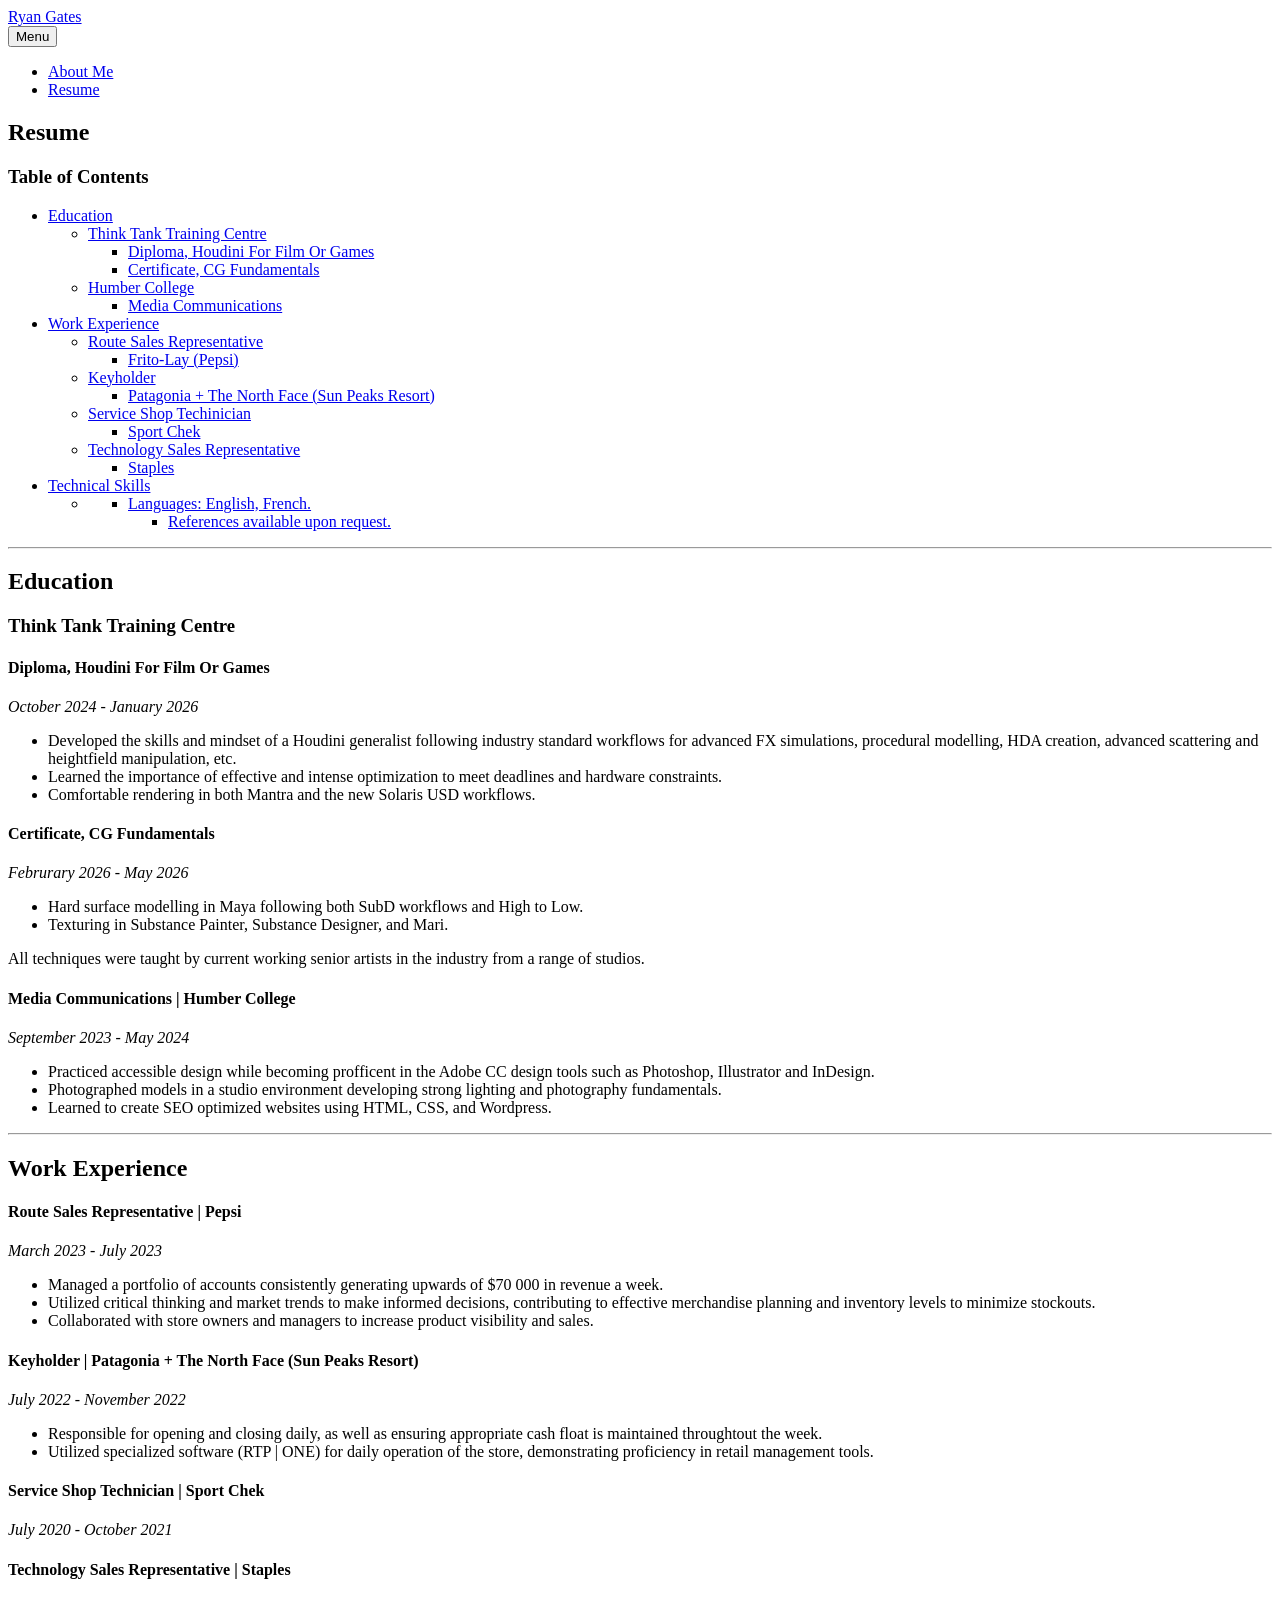
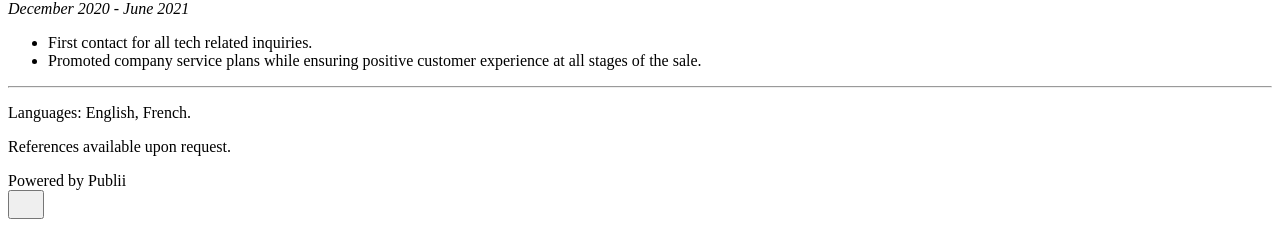
==== resume/index.html @ 096350c7 "Updated from Publii" ====
<!DOCTYPE html><html lang="en-gb"><head><meta charset="utf-8"><meta http-equiv="X-UA-Compatible" content="IE=edge"><meta name="viewport" content="width=device-width,initial-scale=1"><title>Resume - Ryan Gates</title><meta name="description" content="Education Think Tank Training Centre Diploma, Houdini For Film Or Games October 2024 - January 2026 Developed the skills and mindset of a Houdini generalist following industry standard workflows for advanced FX simulations, procedural modelling, HDA creation, advanced scattering and heightfield manipulation, etc. Learned the&amp;hellip;"><meta name="generator" content="Publii Open-Source CMS for Static Site"><link rel="canonical" href="https://www.ryangates.ca/resume/"><link rel="alternate" type="application/atom+xml" href="https://www.ryangates.ca/feed.xml" title="Ryan Gates - RSS"><link rel="alternate" type="application/json" href="https://www.ryangates.ca/feed.json" title="Ryan Gates - JSON"><meta property="og:title" content="Resume"><meta property="og:site_name" content="Ryan Gates"><meta property="og:description" content="Education Think Tank Training Centre Diploma, Houdini For Film Or Games October 2024 - January 2026 Developed the skills and mindset of a Houdini generalist following industry standard workflows for advanced FX simulations, procedural modelling, HDA creation, advanced scattering and heightfield manipulation, etc. Learned the&amp;hellip;"><meta property="og:url" content="https://www.ryangates.ca/resume/"><meta property="og:type" content="article"><link rel="stylesheet" href="https://www.ryangates.ca/assets/css/style.css?v&#x3D;a0ba884548820066dfadd8416036abba"><script type="application/ld+json">{"@context":"http://schema.org","@type":"Article","mainEntityOfPage":{"@type":"WebPage","@id":"https://www.ryangates.ca/resume/"},"headline":"Resume","datePublished":"2026-10-06T18:44-07:00","dateModified":"2026-10-06T21:07-07:00","description":"Education Think Tank Training Centre Diploma, Houdini For Film Or Games October 2024 - January 2026 Developed the skills and mindset of a Houdini generalist following industry standard workflows for advanced FX simulations, procedural modelling, HDA creation, advanced scattering and heightfield manipulation, etc. Learned the&hellip;","author":{"@type":"Person","name":"Ryan Gates","url":"https://www.ryangates.ca/authors/ryan-gates/"},"publisher":{"@type":"Organization","name":"Ryan Gates"}}</script><noscript><style>img[loading] {
                    opacity: 1;
                }</style></noscript></head><body class="page-template"><header class="top js-header"><a class="logo" href="https://www.ryangates.ca/">Ryan Gates</a><nav class="navbar js-navbar"><button class="navbar__toggle js-toggle" aria-label="Menu" aria-haspopup="true" aria-expanded="false"><span class="navbar__toggle-box"><span class="navbar__toggle-inner">Menu</span></span></button><ul class="navbar__menu"><li><a href="https://www.ryangates.ca/" target="_self">About Me</a></li><li class="active"><a href="https://www.ryangates.ca/resume/" target="_self">Resume</a></li></ul></nav></header><main class="page"><article class="content"><div class="hero hero--noimage"><header class="hero__content"><div class="wrapper"><h1>Resume</h1></div></header></div><div class="entry-wrapper content__entry"><div class="post__toc"><h3>Table of Contents</h3><ul><li><a href="#mcetoc_1k4a83njqfo">Education</a><ul><li><a href="#mcetoc_1k4a83njqfp">Think Tank Training Centre</a><ul><li><a href="#mcetoc_1k4a83njqfq">Diploma, Houdini For Film Or Games</a></li><li><a href="#mcetoc_1k4a83njqfs">Certificate, CG Fundamentals</a></li></ul></li><li><a href="#mcetoc_1k4a83njqfu">Humber College</a><ul><li><a href="#mcetoc_1k4a83njqfv">Media Communications</a></li></ul></li></ul></li><li><a href="#mcetoc_1k4a83njqg1">Work Experience</a><ul><li><a href="#mcetoc_1k4a83njqg2">Route Sales Representative</a><ul><li><a href="#mcetoc_1k4a83njqg3">Frito-Lay (Pepsi)</a></li></ul></li><li><a href="#mcetoc_1k4a83njqg5">Keyholder</a><ul><li><a href="#mcetoc_1k4a83njqg6">Patagonia + The North Face (Sun Peaks Resort)</a></li></ul></li><li><a href="#mcetoc_1k4a83njqg8">Service Shop Techinician</a><ul><li><a href="#mcetoc_1k4a83njqg9">Sport Chek</a></li></ul></li><li><a href="#mcetoc_1k4a83njqgb">Technology Sales Representative</a><ul><li><a href="#mcetoc_1k4a83njqgc">Staples</a></li></ul></li></ul></li><li><a href="#mcetoc_1k4a83njqge">Technical Skills</a><ul><li><ul><li><a href="#mcetoc_1k4a83njqgf">Languages: English, French.</a><ul><li><a href="#mcetoc_1k4a83njqgg">References available upon request.</a></li></ul></li></ul></li></ul></li></ul></div><hr><h2 id="mcetoc_1k4a83njqfo" dir="ltr">Education</h2><h3 id="mcetoc_1k4a83njqfp" class="Lexical__h3" dir="ltr">Think Tank Training Centre</h3><h4 id="mcetoc_1k4a83njqfq" class="Lexical__h4" dir="ltr">Diploma, Houdini For Film Or Games</h4><address id="mcetoc_1k4a83njqfr" class="Lexical__h5" dir="ltr">October 2024 - January 2026</address><ul class="Lexical__ul Lexical__ul--depth-1"><li class="Lexical__listItem" dir="ltr" value="1">Developed the skills and mindset of a Houdini generalist following industry standard workflows for advanced FX simulations, procedural modelling, HDA creation, advanced scattering and heightfield manipulation, etc.</li><li class="Lexical__listItem" dir="ltr" value="2">Learned the importance of effective and intense optimization to meet deadlines and hardware constraints.</li><li class="Lexical__listItem" dir="ltr" value="3">Comfortable rendering in both Mantra and the new Solaris USD workflows.</li></ul><h4 id="mcetoc_1k4a83njqfs" class="Lexical__h4" dir="ltr">Certificate, CG Fundamentals</h4><address id="mcetoc_1k4a83njqft" class="Lexical__h5" dir="ltr">Februrary 2026 - May 2026</address><ul class="Lexical__ul Lexical__ul--depth-1"><li class="Lexical__listItem" dir="ltr" value="1">Hard surface modelling in Maya following both SubD workflows and High to Low.</li><li class="Lexical__listItem" dir="ltr" value="2">Texturing in Substance Painter, Substance Designer, and Mari.</li></ul><p class="Lexical__paragraph" dir="ltr">All techniques were taught by current working senior artists in the industry from a range of studios.</p><h4 id="mcetoc_1k4a83njqfv" class="Lexical__h4" dir="ltr">Media Communications | Humber College</h4><address id="mcetoc_1k4a83njqg0" class="Lexical__h5" dir="ltr">September 2023 - May 2024</address><ul class="Lexical__ul Lexical__ul--depth-1"><li class="Lexical__listItem" dir="ltr" value="1">Practiced accessible design while becoming profficent in the Adobe CC design tools such as Photoshop, Illustrator and InDesign.</li><li class="Lexical__listItem" dir="ltr" value="2">Photographed models in a studio environment developing strong lighting and photography fundamentals.</li><li class="Lexical__listItem" dir="ltr" value="3">Learned to create SEO optimized websites using HTML, CSS, and Wordpress.</li></ul><hr><h2 id="mcetoc_1k4a83njqg1" class="Lexical__h2" dir="ltr">Work Experience</h2><h4 id="mcetoc_1k4a83njqg3" class="Lexical__h4" dir="ltr">Route Sales Representative | Pepsi</h4><address id="mcetoc_1k4a83njqg4" class="Lexical__h5" dir="ltr">March 2023 - July 2023</address><ul class="Lexical__ul Lexical__ul--depth-1"><li class="Lexical__listItem" dir="ltr" value="1">Managed a portfolio of accounts consistently generating upwards of $70 000 in revenue a week.</li><li class="Lexical__listItem" dir="ltr" value="2">Utilized critical thinking and market trends to make informed decisions, contributing to effective merchandise planning and inventory levels to minimize stockouts.</li><li class="Lexical__listItem" dir="ltr" value="3">Collaborated with store owners and managers to increase product visibility and sales.</li></ul><h4 id="mcetoc_1k4a83njqg6" class="Lexical__h4" dir="ltr">Keyholder | Patagonia + The North Face (Sun Peaks Resort)</h4><address id="mcetoc_1k4a83njqg7" class="Lexical__h4" dir="ltr">July 2022 - November 2022</address><ul class="Lexical__ul Lexical__ul--depth-1"><li class="Lexical__listItem" dir="ltr" value="1">Responsible for opening and closing daily, as well as ensuring appropriate cash float is maintained throughtout the week.</li><li class="Lexical__listItem" dir="ltr" value="2">Utilized specialized software (RTP | ONE) for daily operation of the store, demonstrating proficiency in retail management tools.</li></ul><h4 id="mcetoc_1k4a83njqg9" class="Lexical__h4" dir="ltr">Service Shop Technician | Sport Chek</h4><address id="mcetoc_1k4a83njqga" class="Lexical__h5" dir="ltr">July 2020 - October 2021</address><h4 id="mcetoc_1k4a83njqgc" class="Lexical__h4" dir="ltr">Technology Sales Representative | Staples</h4><address id="mcetoc_1k4a83njqgd" class="Lexical__h5" dir="ltr">December 2020 - June 2021</address><ul class="Lexical__ul Lexical__ul--depth-1"><li class="Lexical__listItem" dir="ltr" value="1">First contact for all tech related inquiries.</li><li class="Lexical__listItem" dir="ltr" value="2">Promoted company service plans while ensuring positive customer experience at all stages of the sale.</li></ul><hr><p class="align-center"><code></code>Languages: English, French.</p><p class="align-center">References available upon request.</p></div></article></main><footer class="footer"><div class="wrapper"><div class="footer__copyright">Powered by Publii</div><button id="backToTop" class="footer__bttop" aria-label="Back to top" title="Back to top"><svg width="20" height="20"><use xlink:href="https://www.ryangates.ca/assets/svg/svg-map.svg#toparrow"/></svg></button></div></footer><script defer="defer" src="https://www.ryangates.ca/assets/js/scripts.min.js?v&#x3D;dafec4f87fead6718cb125f0b0fc8441"></script><script>window.publiiThemeMenuConfig={mobileMenuMode:'sidebar',animationSpeed:300,submenuWidth: 'auto',doubleClickTime:500,mobileMenuExpandableSubmenus:true,relatedContainerForOverlayMenuSelector:'.top'};</script><script>var images = document.querySelectorAll('img[loading]');
        for (var i = 0; i < images.length; i++) {
            if (images[i].complete) {
                images[i].classList.add('is-loaded');
            } else {
                images[i].addEventListener('load', function () {
                    this.classList.add('is-loaded');
                }, false);
            }
        }</script></body></html>
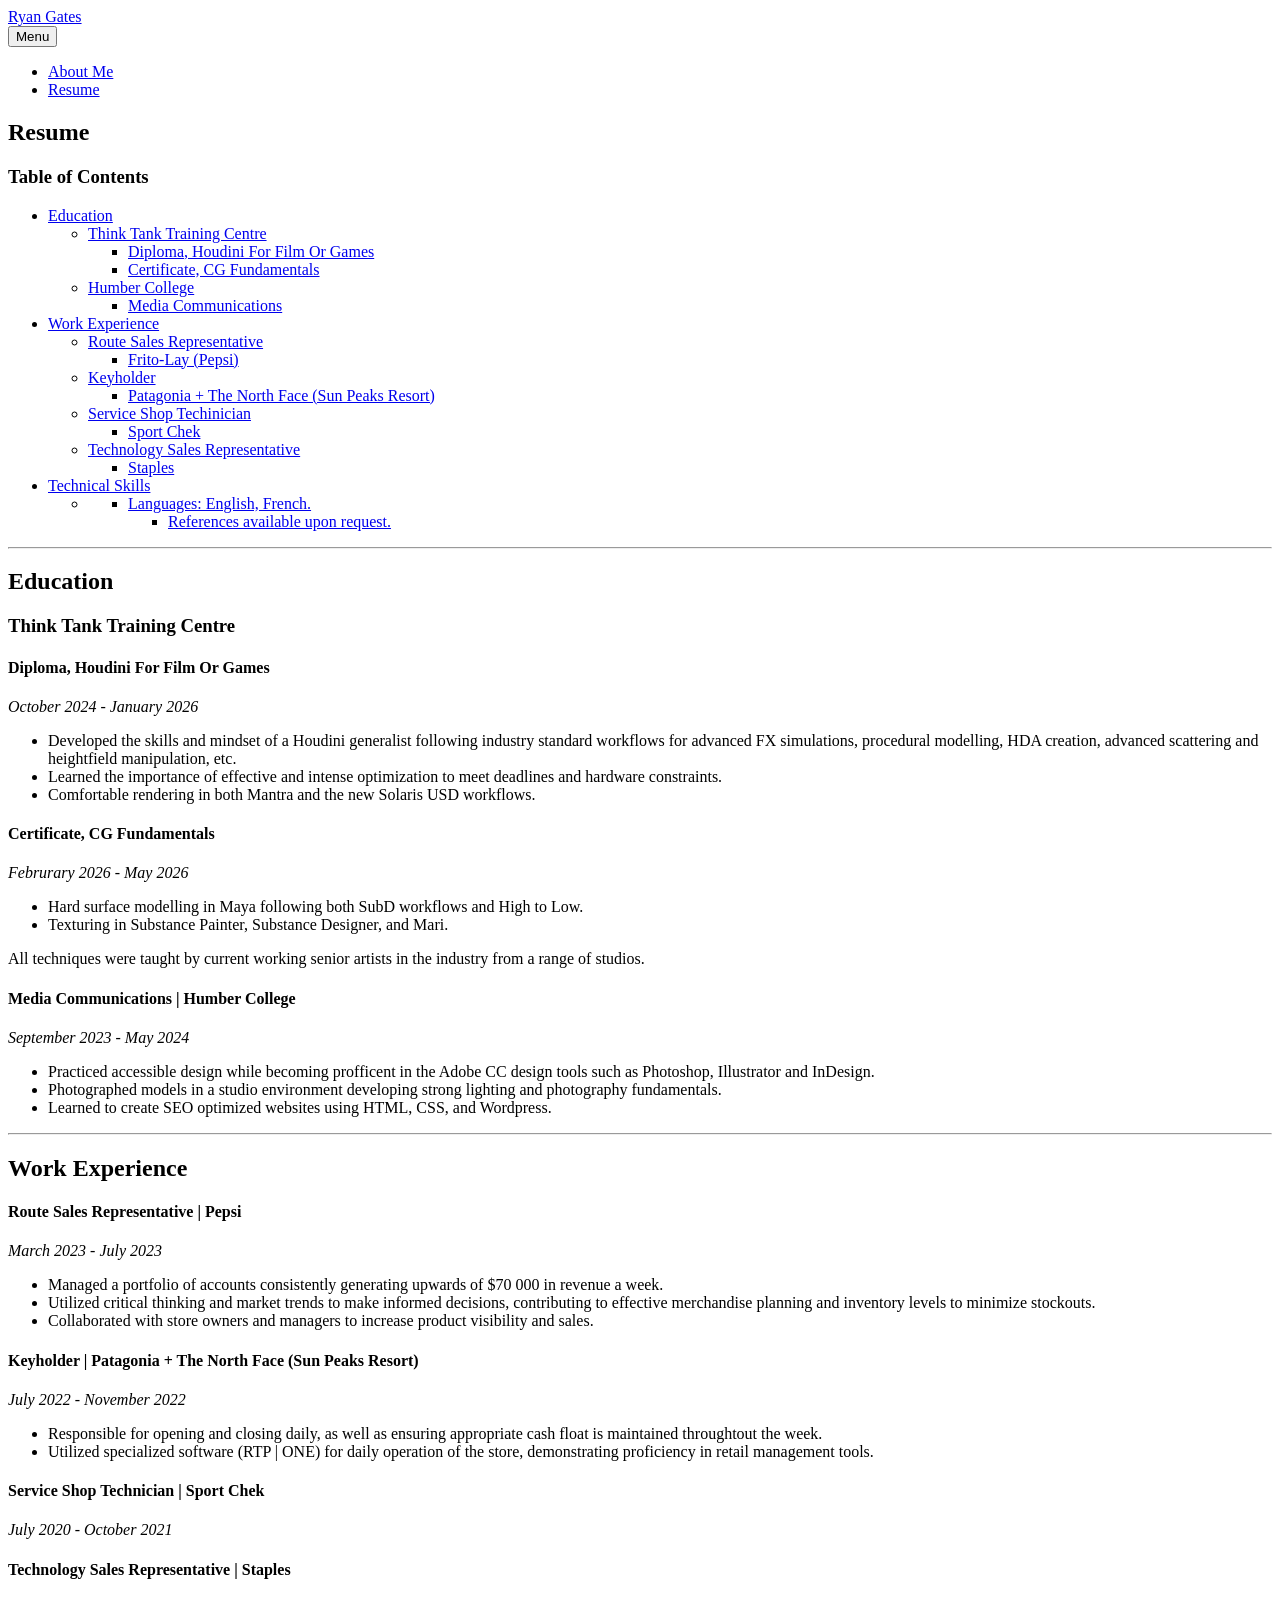
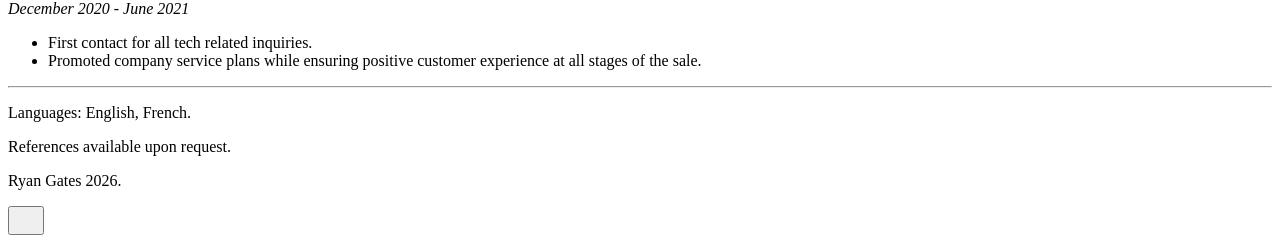
==== commit d47c9b65: "Updated from Publii" ====
--- a/resume/index.html
+++ b/resume/index.html
@@ -1,6 +1,6 @@
-<!DOCTYPE html><html lang="en-gb"><head><meta charset="utf-8"><meta http-equiv="X-UA-Compatible" content="IE=edge"><meta name="viewport" content="width=device-width,initial-scale=1"><title>Resume - Ryan Gates</title><meta name="description" content="Education Think Tank Training Centre Diploma, Houdini For Film Or Games October 2024 - January 2026 Developed the skills and mindset of a Houdini generalist following industry standard workflows for advanced FX simulations, procedural modelling, HDA creation, advanced scattering and heightfield manipulation, etc. Learned the&amp;hellip;"><meta name="generator" content="Publii Open-Source CMS for Static Site"><link rel="canonical" href="https://www.ryangates.ca/resume/"><link rel="alternate" type="application/atom+xml" href="https://www.ryangates.ca/feed.xml" title="Ryan Gates - RSS"><link rel="alternate" type="application/json" href="https://www.ryangates.ca/feed.json" title="Ryan Gates - JSON"><meta property="og:title" content="Resume"><meta property="og:site_name" content="Ryan Gates"><meta property="og:description" content="Education Think Tank Training Centre Diploma, Houdini For Film Or Games October 2024 - January 2026 Developed the skills and mindset of a Houdini generalist following industry standard workflows for advanced FX simulations, procedural modelling, HDA creation, advanced scattering and heightfield manipulation, etc. Learned the&amp;hellip;"><meta property="og:url" content="https://www.ryangates.ca/resume/"><meta property="og:type" content="article"><link rel="stylesheet" href="https://www.ryangates.ca/assets/css/style.css?v&#x3D;a0ba884548820066dfadd8416036abba"><script type="application/ld+json">{"@context":"http://schema.org","@type":"Article","mainEntityOfPage":{"@type":"WebPage","@id":"https://www.ryangates.ca/resume/"},"headline":"Resume","datePublished":"2026-10-06T18:44-07:00","dateModified":"2026-10-06T21:07-07:00","description":"Education Think Tank Training Centre Diploma, Houdini For Film Or Games October 2024 - January 2026 Developed the skills and mindset of a Houdini generalist following industry standard workflows for advanced FX simulations, procedural modelling, HDA creation, advanced scattering and heightfield manipulation, etc. Learned the&hellip;","author":{"@type":"Person","name":"Ryan Gates","url":"https://www.ryangates.ca/authors/ryan-gates/"},"publisher":{"@type":"Organization","name":"Ryan Gates"}}</script><noscript><style>img[loading] {
+<!DOCTYPE html><html lang="en-gb"><head><meta charset="utf-8"><meta http-equiv="X-UA-Compatible" content="IE=edge"><meta name="viewport" content="width=device-width,initial-scale=1"><title>Resume - Ryan Gates</title><meta name="description" content="Education Think Tank Training Centre Diploma, Houdini For Film Or Games October 2024 - January 2026 Developed the skills and mindset of a Houdini generalist following industry standard workflows for advanced FX simulations, procedural modelling, HDA creation, advanced scattering and heightfield manipulation, etc. Learned the&amp;hellip;"><meta name="generator" content="Publii Open-Source CMS for Static Site"><link rel="canonical" href="./../resume/"><link rel="stylesheet" href="./../assets/css/style.css?v&#x3D;a0ba884548820066dfadd8416036abba"><script type="application/ld+json">{"@context":"http://schema.org","@type":"Article","mainEntityOfPage":{"@type":"WebPage","@id":"./../resume/"},"headline":"Resume","datePublished":"2026-10-06T18:44-07:00","dateModified":"2026-10-06T21:07-07:00","description":"Education Think Tank Training Centre Diploma, Houdini For Film Or Games October 2024 - January 2026 Developed the skills and mindset of a Houdini generalist following industry standard workflows for advanced FX simulations, procedural modelling, HDA creation, advanced scattering and heightfield manipulation, etc. Learned the&hellip;","author":{"@type":"Person","name":"Ryan Gates","url":"./../authors/ryan-gates/"},"publisher":{"@type":"Organization","name":"Ryan Gates"}}</script><noscript><style>img[loading] {
                     opacity: 1;
-                }</style></noscript></head><body class="page-template"><header class="top js-header"><a class="logo" href="https://www.ryangates.ca/">Ryan Gates</a><nav class="navbar js-navbar"><button class="navbar__toggle js-toggle" aria-label="Menu" aria-haspopup="true" aria-expanded="false"><span class="navbar__toggle-box"><span class="navbar__toggle-inner">Menu</span></span></button><ul class="navbar__menu"><li><a href="https://www.ryangates.ca/" target="_self">About Me</a></li><li class="active"><a href="https://www.ryangates.ca/resume/" target="_self">Resume</a></li></ul></nav></header><main class="page"><article class="content"><div class="hero hero--noimage"><header class="hero__content"><div class="wrapper"><h1>Resume</h1></div></header></div><div class="entry-wrapper content__entry"><div class="post__toc"><h3>Table of Contents</h3><ul><li><a href="#mcetoc_1k4a83njqfo">Education</a><ul><li><a href="#mcetoc_1k4a83njqfp">Think Tank Training Centre</a><ul><li><a href="#mcetoc_1k4a83njqfq">Diploma, Houdini For Film Or Games</a></li><li><a href="#mcetoc_1k4a83njqfs">Certificate, CG Fundamentals</a></li></ul></li><li><a href="#mcetoc_1k4a83njqfu">Humber College</a><ul><li><a href="#mcetoc_1k4a83njqfv">Media Communications</a></li></ul></li></ul></li><li><a href="#mcetoc_1k4a83njqg1">Work Experience</a><ul><li><a href="#mcetoc_1k4a83njqg2">Route Sales Representative</a><ul><li><a href="#mcetoc_1k4a83njqg3">Frito-Lay (Pepsi)</a></li></ul></li><li><a href="#mcetoc_1k4a83njqg5">Keyholder</a><ul><li><a href="#mcetoc_1k4a83njqg6">Patagonia + The North Face (Sun Peaks Resort)</a></li></ul></li><li><a href="#mcetoc_1k4a83njqg8">Service Shop Techinician</a><ul><li><a href="#mcetoc_1k4a83njqg9">Sport Chek</a></li></ul></li><li><a href="#mcetoc_1k4a83njqgb">Technology Sales Representative</a><ul><li><a href="#mcetoc_1k4a83njqgc">Staples</a></li></ul></li></ul></li><li><a href="#mcetoc_1k4a83njqge">Technical Skills</a><ul><li><ul><li><a href="#mcetoc_1k4a83njqgf">Languages: English, French.</a><ul><li><a href="#mcetoc_1k4a83njqgg">References available upon request.</a></li></ul></li></ul></li></ul></li></ul></div><hr><h2 id="mcetoc_1k4a83njqfo" dir="ltr">Education</h2><h3 id="mcetoc_1k4a83njqfp" class="Lexical__h3" dir="ltr">Think Tank Training Centre</h3><h4 id="mcetoc_1k4a83njqfq" class="Lexical__h4" dir="ltr">Diploma, Houdini For Film Or Games</h4><address id="mcetoc_1k4a83njqfr" class="Lexical__h5" dir="ltr">October 2024 - January 2026</address><ul class="Lexical__ul Lexical__ul--depth-1"><li class="Lexical__listItem" dir="ltr" value="1">Developed the skills and mindset of a Houdini generalist following industry standard workflows for advanced FX simulations, procedural modelling, HDA creation, advanced scattering and heightfield manipulation, etc.</li><li class="Lexical__listItem" dir="ltr" value="2">Learned the importance of effective and intense optimization to meet deadlines and hardware constraints.</li><li class="Lexical__listItem" dir="ltr" value="3">Comfortable rendering in both Mantra and the new Solaris USD workflows.</li></ul><h4 id="mcetoc_1k4a83njqfs" class="Lexical__h4" dir="ltr">Certificate, CG Fundamentals</h4><address id="mcetoc_1k4a83njqft" class="Lexical__h5" dir="ltr">Februrary 2026 - May 2026</address><ul class="Lexical__ul Lexical__ul--depth-1"><li class="Lexical__listItem" dir="ltr" value="1">Hard surface modelling in Maya following both SubD workflows and High to Low.</li><li class="Lexical__listItem" dir="ltr" value="2">Texturing in Substance Painter, Substance Designer, and Mari.</li></ul><p class="Lexical__paragraph" dir="ltr">All techniques were taught by current working senior artists in the industry from a range of studios.</p><h4 id="mcetoc_1k4a83njqfv" class="Lexical__h4" dir="ltr">Media Communications | Humber College</h4><address id="mcetoc_1k4a83njqg0" class="Lexical__h5" dir="ltr">September 2023 - May 2024</address><ul class="Lexical__ul Lexical__ul--depth-1"><li class="Lexical__listItem" dir="ltr" value="1">Practiced accessible design while becoming profficent in the Adobe CC design tools such as Photoshop, Illustrator and InDesign.</li><li class="Lexical__listItem" dir="ltr" value="2">Photographed models in a studio environment developing strong lighting and photography fundamentals.</li><li class="Lexical__listItem" dir="ltr" value="3">Learned to create SEO optimized websites using HTML, CSS, and Wordpress.</li></ul><hr><h2 id="mcetoc_1k4a83njqg1" class="Lexical__h2" dir="ltr">Work Experience</h2><h4 id="mcetoc_1k4a83njqg3" class="Lexical__h4" dir="ltr">Route Sales Representative | Pepsi</h4><address id="mcetoc_1k4a83njqg4" class="Lexical__h5" dir="ltr">March 2023 - July 2023</address><ul class="Lexical__ul Lexical__ul--depth-1"><li class="Lexical__listItem" dir="ltr" value="1">Managed a portfolio of accounts consistently generating upwards of $70 000 in revenue a week.</li><li class="Lexical__listItem" dir="ltr" value="2">Utilized critical thinking and market trends to make informed decisions, contributing to effective merchandise planning and inventory levels to minimize stockouts.</li><li class="Lexical__listItem" dir="ltr" value="3">Collaborated with store owners and managers to increase product visibility and sales.</li></ul><h4 id="mcetoc_1k4a83njqg6" class="Lexical__h4" dir="ltr">Keyholder | Patagonia + The North Face (Sun Peaks Resort)</h4><address id="mcetoc_1k4a83njqg7" class="Lexical__h4" dir="ltr">July 2022 - November 2022</address><ul class="Lexical__ul Lexical__ul--depth-1"><li class="Lexical__listItem" dir="ltr" value="1">Responsible for opening and closing daily, as well as ensuring appropriate cash float is maintained throughtout the week.</li><li class="Lexical__listItem" dir="ltr" value="2">Utilized specialized software (RTP | ONE) for daily operation of the store, demonstrating proficiency in retail management tools.</li></ul><h4 id="mcetoc_1k4a83njqg9" class="Lexical__h4" dir="ltr">Service Shop Technician | Sport Chek</h4><address id="mcetoc_1k4a83njqga" class="Lexical__h5" dir="ltr">July 2020 - October 2021</address><h4 id="mcetoc_1k4a83njqgc" class="Lexical__h4" dir="ltr">Technology Sales Representative | Staples</h4><address id="mcetoc_1k4a83njqgd" class="Lexical__h5" dir="ltr">December 2020 - June 2021</address><ul class="Lexical__ul Lexical__ul--depth-1"><li class="Lexical__listItem" dir="ltr" value="1">First contact for all tech related inquiries.</li><li class="Lexical__listItem" dir="ltr" value="2">Promoted company service plans while ensuring positive customer experience at all stages of the sale.</li></ul><hr><p class="align-center"><code></code>Languages: English, French.</p><p class="align-center">References available upon request.</p></div></article></main><footer class="footer"><div class="wrapper"><div class="footer__copyright">Powered by Publii</div><button id="backToTop" class="footer__bttop" aria-label="Back to top" title="Back to top"><svg width="20" height="20"><use xlink:href="https://www.ryangates.ca/assets/svg/svg-map.svg#toparrow"/></svg></button></div></footer><script defer="defer" src="https://www.ryangates.ca/assets/js/scripts.min.js?v&#x3D;dafec4f87fead6718cb125f0b0fc8441"></script><script>window.publiiThemeMenuConfig={mobileMenuMode:'sidebar',animationSpeed:300,submenuWidth: 'auto',doubleClickTime:500,mobileMenuExpandableSubmenus:true,relatedContainerForOverlayMenuSelector:'.top'};</script><script>var images = document.querySelectorAll('img[loading]');
+                }</style></noscript></head><body class="page-template"><header class="top js-header"><a class="logo" href="./../">Ryan Gates</a><nav class="navbar js-navbar"><button class="navbar__toggle js-toggle" aria-label="Menu" aria-haspopup="true" aria-expanded="false"><span class="navbar__toggle-box"><span class="navbar__toggle-inner">Menu</span></span></button><ul class="navbar__menu"><li><a href="./../" target="_self">About Me</a></li><li class="active"><a href="./../resume/" target="_self">Resume</a></li></ul></nav></header><main class="page"><article class="content"><div class="hero hero--noimage"><header class="hero__content"><div class="wrapper"><h1>Resume</h1></div></header></div><div class="entry-wrapper content__entry"><div class="post__toc"><h3>Table of Contents</h3><ul><li><a href="#mcetoc_1k4a83njqfo">Education</a><ul><li><a href="#mcetoc_1k4a83njqfp">Think Tank Training Centre</a><ul><li><a href="#mcetoc_1k4a83njqfq">Diploma, Houdini For Film Or Games</a></li><li><a href="#mcetoc_1k4a83njqfs">Certificate, CG Fundamentals</a></li></ul></li><li><a href="#mcetoc_1k4a83njqfu">Humber College</a><ul><li><a href="#mcetoc_1k4a83njqfv">Media Communications</a></li></ul></li></ul></li><li><a href="#mcetoc_1k4a83njqg1">Work Experience</a><ul><li><a href="#mcetoc_1k4a83njqg2">Route Sales Representative</a><ul><li><a href="#mcetoc_1k4a83njqg3">Frito-Lay (Pepsi)</a></li></ul></li><li><a href="#mcetoc_1k4a83njqg5">Keyholder</a><ul><li><a href="#mcetoc_1k4a83njqg6">Patagonia + The North Face (Sun Peaks Resort)</a></li></ul></li><li><a href="#mcetoc_1k4a83njqg8">Service Shop Techinician</a><ul><li><a href="#mcetoc_1k4a83njqg9">Sport Chek</a></li></ul></li><li><a href="#mcetoc_1k4a83njqgb">Technology Sales Representative</a><ul><li><a href="#mcetoc_1k4a83njqgc">Staples</a></li></ul></li></ul></li><li><a href="#mcetoc_1k4a83njqge">Technical Skills</a><ul><li><ul><li><a href="#mcetoc_1k4a83njqgf">Languages: English, French.</a><ul><li><a href="#mcetoc_1k4a83njqgg">References available upon request.</a></li></ul></li></ul></li></ul></li></ul></div><hr><h2 id="mcetoc_1k4a83njqfo" dir="ltr">Education</h2><h3 id="mcetoc_1k4a83njqfp" class="Lexical__h3" dir="ltr">Think Tank Training Centre</h3><h4 id="mcetoc_1k4a83njqfq" class="Lexical__h4" dir="ltr">Diploma, Houdini For Film Or Games</h4><address id="mcetoc_1k4a83njqfr" class="Lexical__h5" dir="ltr">October 2024 - January 2026</address><ul class="Lexical__ul Lexical__ul--depth-1"><li class="Lexical__listItem" dir="ltr" value="1">Developed the skills and mindset of a Houdini generalist following industry standard workflows for advanced FX simulations, procedural modelling, HDA creation, advanced scattering and heightfield manipulation, etc.</li><li class="Lexical__listItem" dir="ltr" value="2">Learned the importance of effective and intense optimization to meet deadlines and hardware constraints.</li><li class="Lexical__listItem" dir="ltr" value="3">Comfortable rendering in both Mantra and the new Solaris USD workflows.</li></ul><h4 id="mcetoc_1k4a83njqfs" class="Lexical__h4" dir="ltr">Certificate, CG Fundamentals</h4><address id="mcetoc_1k4a83njqft" class="Lexical__h5" dir="ltr">Februrary 2026 - May 2026</address><ul class="Lexical__ul Lexical__ul--depth-1"><li class="Lexical__listItem" dir="ltr" value="1">Hard surface modelling in Maya following both SubD workflows and High to Low.</li><li class="Lexical__listItem" dir="ltr" value="2">Texturing in Substance Painter, Substance Designer, and Mari.</li></ul><p class="Lexical__paragraph" dir="ltr">All techniques were taught by current working senior artists in the industry from a range of studios.</p><h4 id="mcetoc_1k4a83njqfv" class="Lexical__h4" dir="ltr">Media Communications | Humber College</h4><address id="mcetoc_1k4a83njqg0" class="Lexical__h5" dir="ltr">September 2023 - May 2024</address><ul class="Lexical__ul Lexical__ul--depth-1"><li class="Lexical__listItem" dir="ltr" value="1">Practiced accessible design while becoming profficent in the Adobe CC design tools such as Photoshop, Illustrator and InDesign.</li><li class="Lexical__listItem" dir="ltr" value="2">Photographed models in a studio environment developing strong lighting and photography fundamentals.</li><li class="Lexical__listItem" dir="ltr" value="3">Learned to create SEO optimized websites using HTML, CSS, and Wordpress.</li></ul><hr><h2 id="mcetoc_1k4a83njqg1" class="Lexical__h2" dir="ltr">Work Experience</h2><h4 id="mcetoc_1k4a83njqg3" class="Lexical__h4" dir="ltr">Route Sales Representative | Pepsi</h4><address id="mcetoc_1k4a83njqg4" class="Lexical__h5" dir="ltr">March 2023 - July 2023</address><ul class="Lexical__ul Lexical__ul--depth-1"><li class="Lexical__listItem" dir="ltr" value="1">Managed a portfolio of accounts consistently generating upwards of $70 000 in revenue a week.</li><li class="Lexical__listItem" dir="ltr" value="2">Utilized critical thinking and market trends to make informed decisions, contributing to effective merchandise planning and inventory levels to minimize stockouts.</li><li class="Lexical__listItem" dir="ltr" value="3">Collaborated with store owners and managers to increase product visibility and sales.</li></ul><h4 id="mcetoc_1k4a83njqg6" class="Lexical__h4" dir="ltr">Keyholder | Patagonia + The North Face (Sun Peaks Resort)</h4><address id="mcetoc_1k4a83njqg7" class="Lexical__h4" dir="ltr">July 2022 - November 2022</address><ul class="Lexical__ul Lexical__ul--depth-1"><li class="Lexical__listItem" dir="ltr" value="1">Responsible for opening and closing daily, as well as ensuring appropriate cash float is maintained throughtout the week.</li><li class="Lexical__listItem" dir="ltr" value="2">Utilized specialized software (RTP | ONE) for daily operation of the store, demonstrating proficiency in retail management tools.</li></ul><h4 id="mcetoc_1k4a83njqg9" class="Lexical__h4" dir="ltr">Service Shop Technician | Sport Chek</h4><address id="mcetoc_1k4a83njqga" class="Lexical__h5" dir="ltr">July 2020 - October 2021</address><h4 id="mcetoc_1k4a83njqgc" class="Lexical__h4" dir="ltr">Technology Sales Representative | Staples</h4><address id="mcetoc_1k4a83njqgd" class="Lexical__h5" dir="ltr">December 2020 - June 2021</address><ul class="Lexical__ul Lexical__ul--depth-1"><li class="Lexical__listItem" dir="ltr" value="1">First contact for all tech related inquiries.</li><li class="Lexical__listItem" dir="ltr" value="2">Promoted company service plans while ensuring positive customer experience at all stages of the sale.</li></ul><hr><p class="align-center"><code></code>Languages: English, French.</p><p class="align-center">References available upon request.</p></div></article></main><footer class="footer"><div class="wrapper"><div class="footer__copyright"><p>Ryan Gates 2026.</p></div><button id="backToTop" class="footer__bttop" aria-label="Back to top" title="Back to top"><svg width="20" height="20"><use xlink:href="./../assets/svg/svg-map.svg#toparrow"/></svg></button></div></footer><script defer="defer" src="./../assets/js/scripts.min.js?v&#x3D;dafec4f87fead6718cb125f0b0fc8441"></script><script>window.publiiThemeMenuConfig={mobileMenuMode:'sidebar',animationSpeed:300,submenuWidth: 'auto',doubleClickTime:500,mobileMenuExpandableSubmenus:true,relatedContainerForOverlayMenuSelector:'.top'};</script><script>var images = document.querySelectorAll('img[loading]');
         for (var i = 0; i < images.length; i++) {
             if (images[i].complete) {
                 images[i].classList.add('is-loaded');
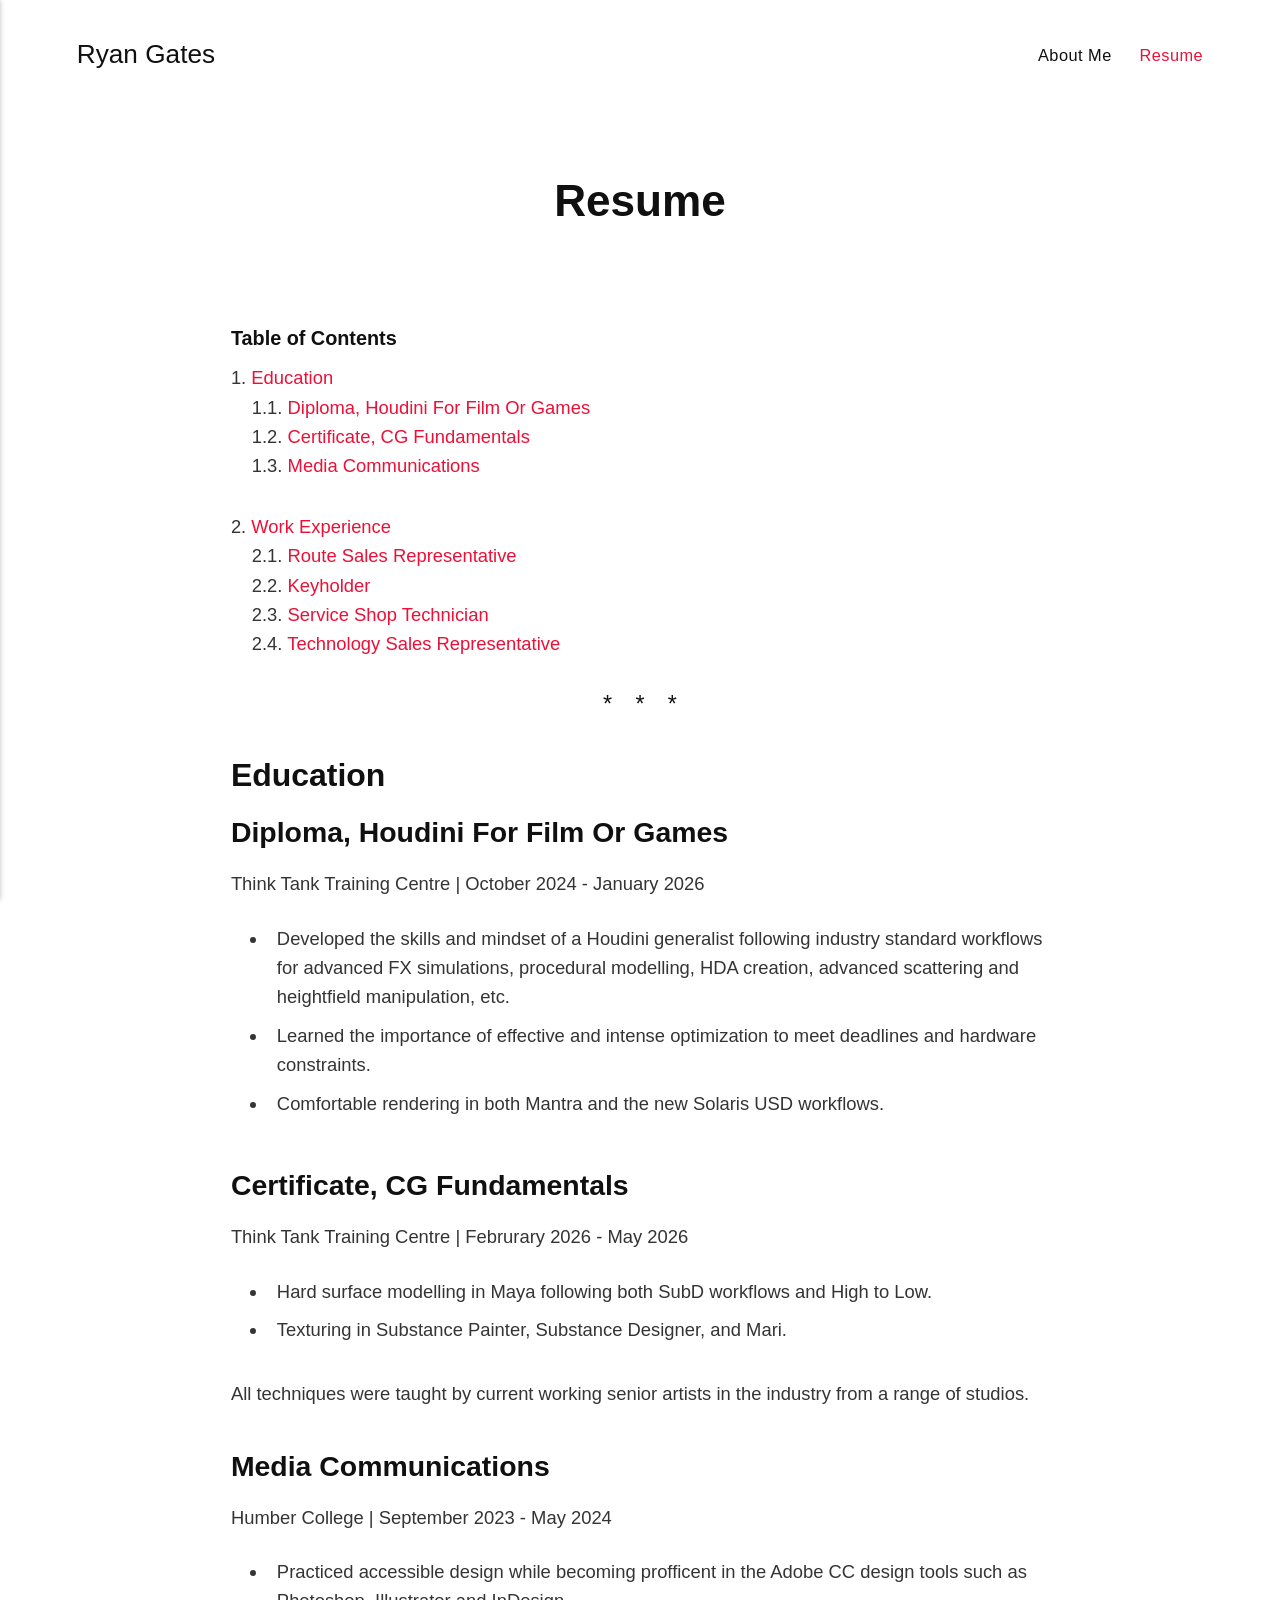
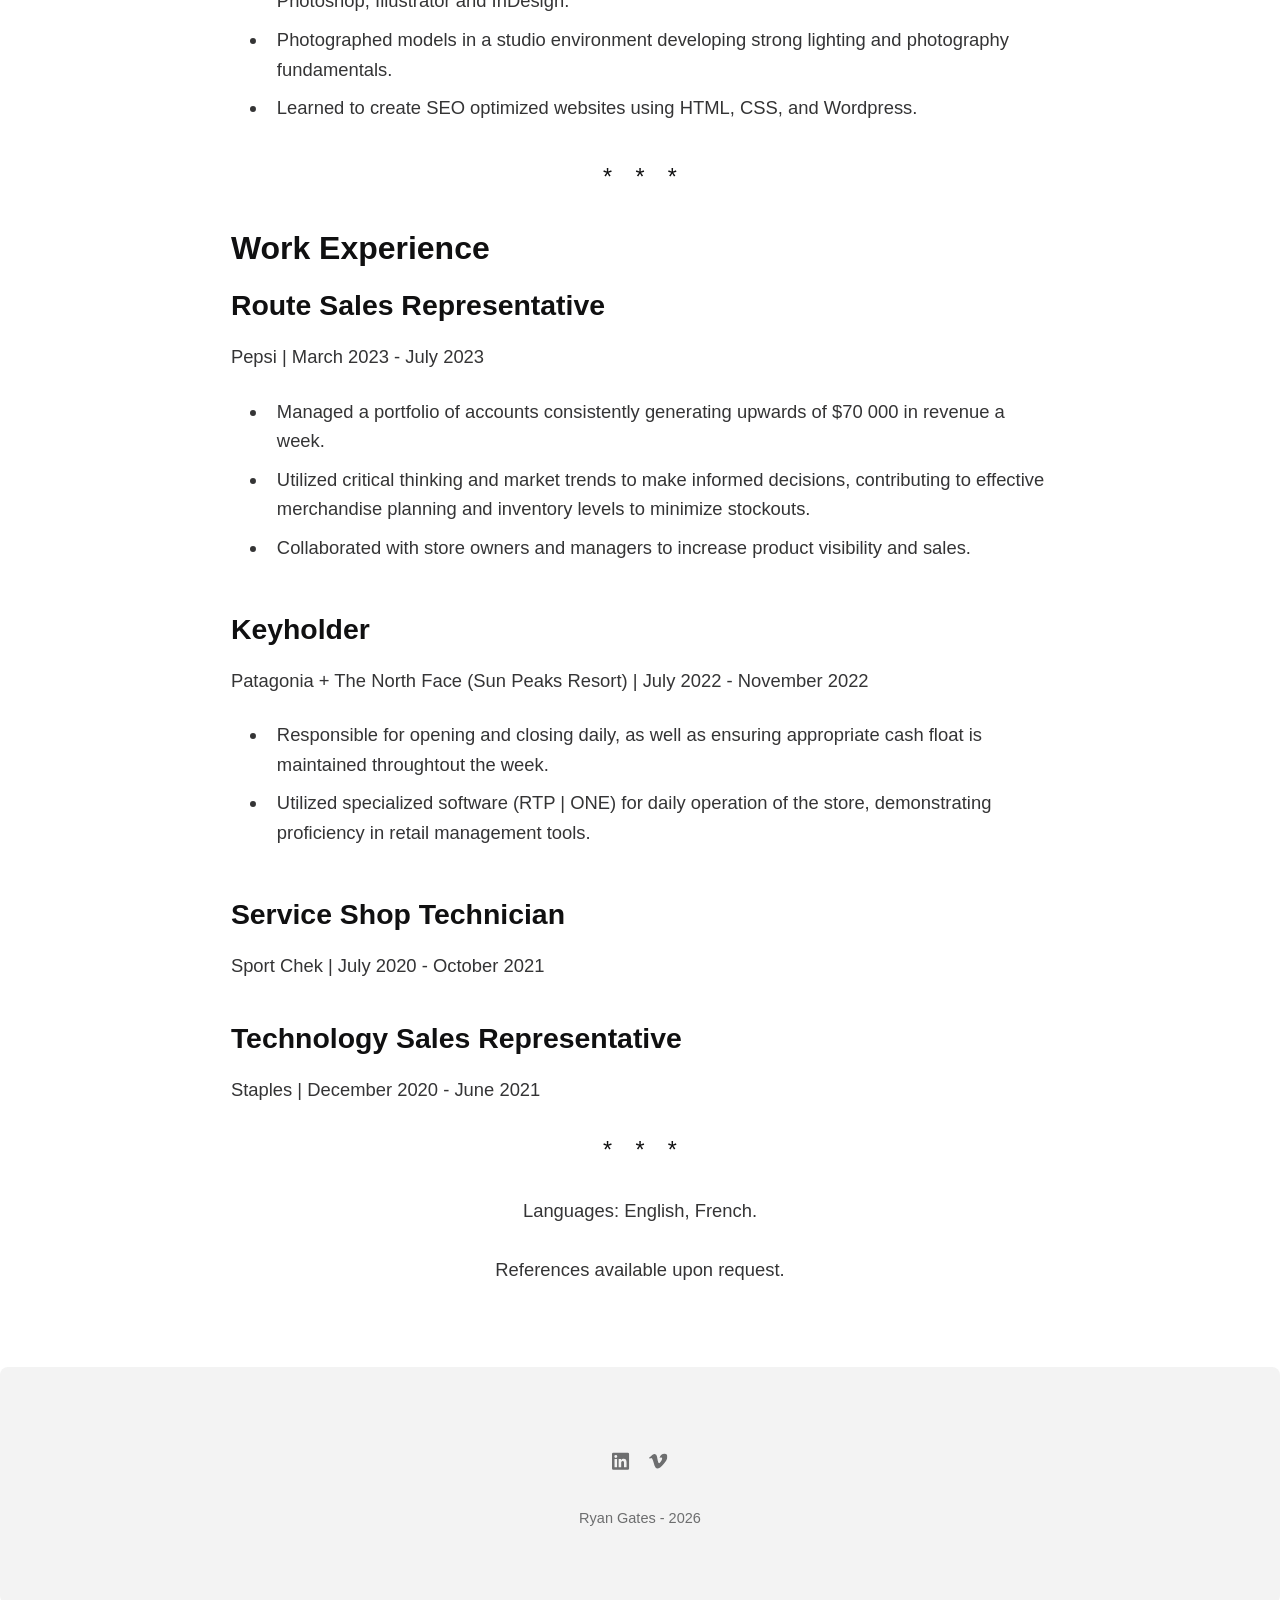
==== commit 9af6f9a0: "Updated from Publii" ====
--- a/resume/index.html
+++ b/resume/index.html
@@ -1,12 +1,20 @@
-<!DOCTYPE html><html lang="en-gb"><head><meta charset="utf-8"><meta http-equiv="X-UA-Compatible" content="IE=edge"><meta name="viewport" content="width=device-width,initial-scale=1"><title>Resume - Ryan Gates</title><meta name="description" content="Education Think Tank Training Centre Diploma, Houdini For Film Or Games October 2024 - January 2026 Developed the skills and mindset of a Houdini generalist following industry standard workflows for advanced FX simulations, procedural modelling, HDA creation, advanced scattering and heightfield manipulation, etc. Learned the&amp;hellip;"><meta name="generator" content="Publii Open-Source CMS for Static Site"><link rel="canonical" href="./../resume/"><link rel="stylesheet" href="./../assets/css/style.css?v&#x3D;a0ba884548820066dfadd8416036abba"><script type="application/ld+json">{"@context":"http://schema.org","@type":"Article","mainEntityOfPage":{"@type":"WebPage","@id":"./../resume/"},"headline":"Resume","datePublished":"2026-10-06T18:44-07:00","dateModified":"2026-10-06T21:07-07:00","description":"Education Think Tank Training Centre Diploma, Houdini For Film Or Games October 2024 - January 2026 Developed the skills and mindset of a Houdini generalist following industry standard workflows for advanced FX simulations, procedural modelling, HDA creation, advanced scattering and heightfield manipulation, etc. Learned the&hellip;","author":{"@type":"Person","name":"Ryan Gates","url":"./../authors/ryan-gates/"},"publisher":{"@type":"Organization","name":"Ryan Gates"}}</script><noscript><style>img[loading] {
+<!DOCTYPE html><html lang="en-gb"><head><meta charset="utf-8"><meta http-equiv="X-UA-Compatible" content="IE=edge"><meta name="viewport" content="width=device-width,initial-scale=1"><title>Resume - Ryan Gates</title><meta name="description" content="Education Diploma, Houdini For Film Or Games Think Tank Training Centre | October 2024 - January 2026 Developed the skills&amp;hellip;"><meta name="generator" content="Publii Open-Source CMS for Static Site"><link rel="canonical" href="./../resume/"><link rel="stylesheet" href="./../assets/css/style.css?v&#x3D;12a7b5b56283baac2e665ac5b97cb96e"><script type="application/ld+json">{"@context":"http://schema.org","@type":"Article","mainEntityOfPage":{"@type":"WebPage","@id":"./../resume/"},"headline":"Resume","datePublished":"2026-10-06T18:44-07:00","dateModified":"2026-10-07T21:44-07:00","description":"Education Diploma, Houdini For Film Or Games Think Tank Training Centre | October 2024 - January 2026 Developed the skills&hellip;","author":{"@type":"Person","name":"Ryan Gates","url":"./../authors/ryan-gates/"},"publisher":{"@type":"Organization","name":"Ryan Gates"}}</script><noscript><style>img[loading] {
                     opacity: 1;
-                }</style></noscript></head><body class="page-template"><header class="top js-header"><a class="logo" href="./../">Ryan Gates</a><nav class="navbar js-navbar"><button class="navbar__toggle js-toggle" aria-label="Menu" aria-haspopup="true" aria-expanded="false"><span class="navbar__toggle-box"><span class="navbar__toggle-inner">Menu</span></span></button><ul class="navbar__menu"><li><a href="./../" target="_self">About Me</a></li><li class="active"><a href="./../resume/" target="_self">Resume</a></li></ul></nav></header><main class="page"><article class="content"><div class="hero hero--noimage"><header class="hero__content"><div class="wrapper"><h1>Resume</h1></div></header></div><div class="entry-wrapper content__entry"><div class="post__toc"><h3>Table of Contents</h3><ul><li><a href="#mcetoc_1k4a83njqfo">Education</a><ul><li><a href="#mcetoc_1k4a83njqfp">Think Tank Training Centre</a><ul><li><a href="#mcetoc_1k4a83njqfq">Diploma, Houdini For Film Or Games</a></li><li><a href="#mcetoc_1k4a83njqfs">Certificate, CG Fundamentals</a></li></ul></li><li><a href="#mcetoc_1k4a83njqfu">Humber College</a><ul><li><a href="#mcetoc_1k4a83njqfv">Media Communications</a></li></ul></li></ul></li><li><a href="#mcetoc_1k4a83njqg1">Work Experience</a><ul><li><a href="#mcetoc_1k4a83njqg2">Route Sales Representative</a><ul><li><a href="#mcetoc_1k4a83njqg3">Frito-Lay (Pepsi)</a></li></ul></li><li><a href="#mcetoc_1k4a83njqg5">Keyholder</a><ul><li><a href="#mcetoc_1k4a83njqg6">Patagonia + The North Face (Sun Peaks Resort)</a></li></ul></li><li><a href="#mcetoc_1k4a83njqg8">Service Shop Techinician</a><ul><li><a href="#mcetoc_1k4a83njqg9">Sport Chek</a></li></ul></li><li><a href="#mcetoc_1k4a83njqgb">Technology Sales Representative</a><ul><li><a href="#mcetoc_1k4a83njqgc">Staples</a></li></ul></li></ul></li><li><a href="#mcetoc_1k4a83njqge">Technical Skills</a><ul><li><ul><li><a href="#mcetoc_1k4a83njqgf">Languages: English, French.</a><ul><li><a href="#mcetoc_1k4a83njqgg">References available upon request.</a></li></ul></li></ul></li></ul></li></ul></div><hr><h2 id="mcetoc_1k4a83njqfo" dir="ltr">Education</h2><h3 id="mcetoc_1k4a83njqfp" class="Lexical__h3" dir="ltr">Think Tank Training Centre</h3><h4 id="mcetoc_1k4a83njqfq" class="Lexical__h4" dir="ltr">Diploma, Houdini For Film Or Games</h4><address id="mcetoc_1k4a83njqfr" class="Lexical__h5" dir="ltr">October 2024 - January 2026</address><ul class="Lexical__ul Lexical__ul--depth-1"><li class="Lexical__listItem" dir="ltr" value="1">Developed the skills and mindset of a Houdini generalist following industry standard workflows for advanced FX simulations, procedural modelling, HDA creation, advanced scattering and heightfield manipulation, etc.</li><li class="Lexical__listItem" dir="ltr" value="2">Learned the importance of effective and intense optimization to meet deadlines and hardware constraints.</li><li class="Lexical__listItem" dir="ltr" value="3">Comfortable rendering in both Mantra and the new Solaris USD workflows.</li></ul><h4 id="mcetoc_1k4a83njqfs" class="Lexical__h4" dir="ltr">Certificate, CG Fundamentals</h4><address id="mcetoc_1k4a83njqft" class="Lexical__h5" dir="ltr">Februrary 2026 - May 2026</address><ul class="Lexical__ul Lexical__ul--depth-1"><li class="Lexical__listItem" dir="ltr" value="1">Hard surface modelling in Maya following both SubD workflows and High to Low.</li><li class="Lexical__listItem" dir="ltr" value="2">Texturing in Substance Painter, Substance Designer, and Mari.</li></ul><p class="Lexical__paragraph" dir="ltr">All techniques were taught by current working senior artists in the industry from a range of studios.</p><h4 id="mcetoc_1k4a83njqfv" class="Lexical__h4" dir="ltr">Media Communications | Humber College</h4><address id="mcetoc_1k4a83njqg0" class="Lexical__h5" dir="ltr">September 2023 - May 2024</address><ul class="Lexical__ul Lexical__ul--depth-1"><li class="Lexical__listItem" dir="ltr" value="1">Practiced accessible design while becoming profficent in the Adobe CC design tools such as Photoshop, Illustrator and InDesign.</li><li class="Lexical__listItem" dir="ltr" value="2">Photographed models in a studio environment developing strong lighting and photography fundamentals.</li><li class="Lexical__listItem" dir="ltr" value="3">Learned to create SEO optimized websites using HTML, CSS, and Wordpress.</li></ul><hr><h2 id="mcetoc_1k4a83njqg1" class="Lexical__h2" dir="ltr">Work Experience</h2><h4 id="mcetoc_1k4a83njqg3" class="Lexical__h4" dir="ltr">Route Sales Representative | Pepsi</h4><address id="mcetoc_1k4a83njqg4" class="Lexical__h5" dir="ltr">March 2023 - July 2023</address><ul class="Lexical__ul Lexical__ul--depth-1"><li class="Lexical__listItem" dir="ltr" value="1">Managed a portfolio of accounts consistently generating upwards of $70 000 in revenue a week.</li><li class="Lexical__listItem" dir="ltr" value="2">Utilized critical thinking and market trends to make informed decisions, contributing to effective merchandise planning and inventory levels to minimize stockouts.</li><li class="Lexical__listItem" dir="ltr" value="3">Collaborated with store owners and managers to increase product visibility and sales.</li></ul><h4 id="mcetoc_1k4a83njqg6" class="Lexical__h4" dir="ltr">Keyholder | Patagonia + The North Face (Sun Peaks Resort)</h4><address id="mcetoc_1k4a83njqg7" class="Lexical__h4" dir="ltr">July 2022 - November 2022</address><ul class="Lexical__ul Lexical__ul--depth-1"><li class="Lexical__listItem" dir="ltr" value="1">Responsible for opening and closing daily, as well as ensuring appropriate cash float is maintained throughtout the week.</li><li class="Lexical__listItem" dir="ltr" value="2">Utilized specialized software (RTP | ONE) for daily operation of the store, demonstrating proficiency in retail management tools.</li></ul><h4 id="mcetoc_1k4a83njqg9" class="Lexical__h4" dir="ltr">Service Shop Technician | Sport Chek</h4><address id="mcetoc_1k4a83njqga" class="Lexical__h5" dir="ltr">July 2020 - October 2021</address><h4 id="mcetoc_1k4a83njqgc" class="Lexical__h4" dir="ltr">Technology Sales Representative | Staples</h4><address id="mcetoc_1k4a83njqgd" class="Lexical__h5" dir="ltr">December 2020 - June 2021</address><ul class="Lexical__ul Lexical__ul--depth-1"><li class="Lexical__listItem" dir="ltr" value="1">First contact for all tech related inquiries.</li><li class="Lexical__listItem" dir="ltr" value="2">Promoted company service plans while ensuring positive customer experience at all stages of the sale.</li></ul><hr><p class="align-center"><code></code>Languages: English, French.</p><p class="align-center">References available upon request.</p></div></article></main><footer class="footer"><div class="wrapper"><div class="footer__copyright"><p>Ryan Gates 2026.</p></div><button id="backToTop" class="footer__bttop" aria-label="Back to top" title="Back to top"><svg width="20" height="20"><use xlink:href="./../assets/svg/svg-map.svg#toparrow"/></svg></button></div></footer><script defer="defer" src="./../assets/js/scripts.min.js?v&#x3D;dafec4f87fead6718cb125f0b0fc8441"></script><script>window.publiiThemeMenuConfig={mobileMenuMode:'sidebar',animationSpeed:300,submenuWidth: 'auto',doubleClickTime:500,mobileMenuExpandableSubmenus:true,relatedContainerForOverlayMenuSelector:'.top'};</script><script>var images = document.querySelectorAll('img[loading]');
-        for (var i = 0; i < images.length; i++) {
-            if (images[i].complete) {
-                images[i].classList.add('is-loaded');
-            } else {
-                images[i].addEventListener('load', function () {
-                    this.classList.add('is-loaded');
-                }, false);
-            }
-        }</script></body></html>+                }</style></noscript></head><body class="page-template"><header class="header" id="js-header"><a href="./../" class="logo">Ryan Gates</a><nav class="navbar js-navbar"><button class="navbar__toggle js-toggle" aria-label="Menu"><span class="navbar__toggle-box"><span class="navbar__toggle-inner">Menu</span></span></button><ul class="navbar__menu"><li><a href="./../" target="_self">About Me</a></li><li class="active"><a href="./../resume/" target="_self">Resume</a></li></ul></nav></header><main class="page"><div class="wrapper"><article class="content"><header class="content__header"><h1 class="content__title">Resume</h1></header><div class="content__inner"><div class="content__entry"><div class="post__toc"><h3>Table of Contents</h3><ul><li><a href="#mcetoc_1k4a83njqfo">Education</a><ul><li><a href="#mcetoc_1k4a83njqfq">Diploma, Houdini For Film Or Games</a></li><li><a href="#mcetoc_1k4a83njqfs">Certificate, CG Fundamentals</a></li><li><a href="#mcetoc_1k4a83njqfv">Media Communications</a></li></ul></li><li><a href="#mcetoc_1k4a83njqg1">Work Experience</a><ul><li><a href="#mcetoc_1k4a83njqg3">Route Sales Representative</a></li><li><a href="#mcetoc_1k4a83njqg6">Keyholder</a></li><li><a href="#mcetoc_1k4a83njqg9">Service Shop Technician</a></li><li><a href="#mcetoc_1k4a83njqgc">Technology Sales Representative</a></li></ul></li></ul></div><hr><h2 id="mcetoc_1k4a83njqfo" dir="ltr">Education</h2><h3 id="mcetoc_1k4a83njqfq" class="Lexical__h4" dir="ltr">Diploma, Houdini For Film Or Games</h3><address id="mcetoc_1k4a83njqfr" class="Lexical__h5" dir="ltr">Think Tank Training Centre | October 2024 - January 2026</address><ul class="Lexical__ul Lexical__ul--depth-1"><li class="Lexical__listItem" dir="ltr" value="1">Developed the skills and mindset of a Houdini generalist following industry standard workflows for advanced FX simulations, procedural modelling, HDA creation, advanced scattering and heightfield manipulation, etc.</li><li class="Lexical__listItem" dir="ltr" value="2">Learned the importance of effective and intense optimization to meet deadlines and hardware constraints.</li><li class="Lexical__listItem" dir="ltr" value="3">Comfortable rendering in both Mantra and the new Solaris USD workflows.</li></ul><h3 id="mcetoc_1k4a83njqfs" class="Lexical__h4" dir="ltr">Certificate, CG Fundamentals</h3><address id="mcetoc_1k4a83njqft" class="Lexical__h5" dir="ltr">Think Tank Training Centre | Februrary 2026 - May 2026</address><ul class="Lexical__ul Lexical__ul--depth-1"><li class="Lexical__listItem" dir="ltr" value="1">Hard surface modelling in Maya following both SubD workflows and High to Low.</li><li class="Lexical__listItem" dir="ltr" value="2">Texturing in Substance Painter, Substance Designer, and Mari.</li></ul><p class="Lexical__paragraph" dir="ltr">All techniques were taught by current working senior artists in the industry from a range of studios.</p><h3 id="mcetoc_1k4a83njqfv" class="Lexical__h4" dir="ltr">Media Communications</h3><address id="mcetoc_1k4a83njqg0" class="Lexical__h5" dir="ltr">Humber College | September 2023 - May 2024</address><ul class="Lexical__ul Lexical__ul--depth-1"><li class="Lexical__listItem" dir="ltr" value="1">Practiced accessible design while becoming profficent in the Adobe CC design tools such as Photoshop, Illustrator and InDesign.</li><li class="Lexical__listItem" dir="ltr" value="2">Photographed models in a studio environment developing strong lighting and photography fundamentals.</li><li class="Lexical__listItem" dir="ltr" value="3">Learned to create SEO optimized websites using HTML, CSS, and Wordpress.</li></ul><hr><h2 id="mcetoc_1k4a83njqg1" class="Lexical__h2" dir="ltr">Work Experience</h2><h3 id="mcetoc_1k4a83njqg3" class="Lexical__h4" dir="ltr">Route Sales Representative</h3><address id="mcetoc_1k4a83njqg4" class="Lexical__h5" dir="ltr">Pepsi | March 2023 - July 2023</address><ul class="Lexical__ul Lexical__ul--depth-1"><li class="Lexical__listItem" dir="ltr" value="1">Managed a portfolio of accounts consistently generating upwards of $70 000 in revenue a week.</li><li class="Lexical__listItem" dir="ltr" value="2">Utilized critical thinking and market trends to make informed decisions, contributing to effective merchandise planning and inventory levels to minimize stockouts.</li><li class="Lexical__listItem" dir="ltr" value="3">Collaborated with store owners and managers to increase product visibility and sales.</li></ul><h3 id="mcetoc_1k4a83njqg6" class="Lexical__h4" dir="ltr">Keyholder</h3><address id="mcetoc_1k4a83njqg7" class="Lexical__h4" dir="ltr">Patagonia + The North Face (Sun Peaks Resort) | July 2022 - November 2022</address><ul class="Lexical__ul Lexical__ul--depth-1"><li class="Lexical__listItem" dir="ltr" value="1">Responsible for opening and closing daily, as well as ensuring appropriate cash float is maintained throughtout the week.</li><li class="Lexical__listItem" dir="ltr" value="2">Utilized specialized software (RTP | ONE) for daily operation of the store, demonstrating proficiency in retail management tools.</li></ul><h3 id="mcetoc_1k4a83njqg9" class="Lexical__h4" dir="ltr">Service Shop Technician</h3><address id="mcetoc_1k4a83njqga" class="Lexical__h5" dir="ltr">Sport Chek | July 2020 - October 2021</address><h3 id="mcetoc_1k4a83njqgc" class="Lexical__h4" dir="ltr">Technology Sales Representative</h3><address id="mcetoc_1k4a83njqgd" class="Lexical__h5" dir="ltr">Staples | December 2020 - June 2021</address><hr><p class="align-center">Languages: English, French.<br><br>References available upon request.</p></div></div></article></div></main><footer class="footer"><div class="footer__social"><a href="https://www.linkedin.com/in/iamryangates/" aria-label="LinkedIn" class="linkedin"><svg><use xlink:href="./../assets/svg/svg-map.svg#linkedin"/></svg> </a><a href="https://vimeo.com/ryangatesfx" aria-label="Vimeo" class="vimeo"><svg><use xlink:href="./../assets/svg/svg-map.svg#vimeo"/></svg></a></div><div class="footer__copyright">Ryan Gates - 2026</div></footer><script>window.publiiThemeMenuConfig = {    
+      mobileMenuMode: 'sidebar',
+      animationSpeed: 300,
+      submenuWidth: 'auto',
+      doubleClickTime: 500,
+      mobileMenuExpandableSubmenus: true, 
+      relatedContainerForOverlayMenuSelector: '.navbar',
+   };</script><script defer="defer" src="./../assets/js/scripts.min.js?v&#x3D;1b09dc64eb6086ddc9720890661ff038"></script><script>var images = document.querySelectorAll('img[loading]');
+
+      for (var i = 0; i < images.length; i++) {
+         if (images[i].complete) {
+               images[i].classList.add('is-loaded');
+         } else {
+               images[i].addEventListener('load', function () {
+                  this.classList.add('is-loaded');
+               }, false);
+         }
+      }</script></body></html>
--- a/assets/css/style.css
+++ b/assets/css/style.css
@@ -0,0 +1 @@
+:root{--page-margin:6vw;--page-width:1600px;--entry-width:80ch;--header-height:4rem;--border-radius:8px;--card-image-height:9rem;--body-font:-apple-system,BlinkMacSystemFont,"Segoe UI",Roboto,Oxygen,Ubuntu,Cantarell,"Fira Sans","Droid Sans","Helvetica Neue",Arial,sans-serif,"Apple Color Emoji","Segoe UI Emoji","Segoe UI Symbol";--heading-font:-apple-system,BlinkMacSystemFont,"Segoe UI",Roboto,Oxygen,Ubuntu,Cantarell,"Fira Sans","Droid Sans","Helvetica Neue",Arial,sans-serif,"Apple Color Emoji","Segoe UI Emoji","Segoe UI Symbol";--logo-font:var(--body-font);--menu-font:var(--body-font);--font-size:clamp(1rem, 1rem + (0.19999999999999996 * ((100vw - 20rem) / 80)), 1.2rem);--font-weight-normal:400;--font-weight-bold:600;--line-height:1.6;--letter-spacing:0em;--headings-weight:600;--headings-transform:none;--headings-style:normal;--headings-letter-spacing:0em;--headings-line-height:1.2;--white:#FFFFFF;--black:#000000;--dark:#101011;--gray-1:#343435;--gray-2:#6D6E6F;--light:#D5D5D5;--lighter:#F3F3F3;--color:#EC1037;--color-rgb:236,16,55;--text-color:#343435;--headings-color:#101011;--link-color:#EC1037;--link-color-hover:#101011}@media all and (min-width:56.25em){:root{--header-height:6rem}}*,:after,:before{-webkit-box-sizing:border-box;box-sizing:border-box;margin:0;padding:0}article,aside,footer,header,hgroup,main,nav,section{display:block}li{list-style:none}img{height:auto;max-width:100%;vertical-align:top}button,input,select,textarea{font:inherit}address{font-style:normal}::-moz-selection{background:var(--color);color:var(--white)}::selection{background:var(--color);color:var(--white)}html{font-size:var(--font-size);-webkit-font-smoothing:antialiased;-moz-osx-font-smoothing:grayscale;scroll-behavior:smooth}html.no-scroll{overflow:hidden;position:fixed}body{background:var(--white);color:var(--text-color);font-family:var(--body-font);font-variation-settings:"wght" var(--font-weight-normal);letter-spacing:var(--letter-spacing);line-height:var(--line-height);padding-top:calc(var(--header-height) + 3rem);overflow-x:hidden;-ms-scroll-chaining:none;overscroll-behavior:none}a{color:var(--link-color);text-decoration:none;-webkit-transition:all .12s linear;transition:all .12s linear}a:hover{color:var(--link-color-hover)}a:active{color:var(--link-color-hover)}a:focus{color:var(--link-color-hover);outline:0}.invert{color:var(--link-color-hover);text-decoration:none;-webkit-transition:all .12s linear;transition:all .12s linear}.invert:hover{color:var(--link-color)}.invert:active{color:var(--link-color)}.invert:focus{color:var(--link-color);outline:0}dl,ol,p,pre,ul{margin-top:calc(1rem + .5vw)}blockquote,figure,hr{margin-top:calc(1.5rem + .5vw);margin-bottom:calc(1.5rem + .5vw)}pre,table{margin-top:calc(1rem + .5vw);margin-bottom:calc(1.5rem + 1vw)}h1,h2,h3,h4,h5,h6{color:var(--headings-color);font-family:var(--heading-font);font-variation-settings:"wght" var(--headings-weight);font-style:var(--headings-style);-ms-hyphens:manual;hyphens:manual;letter-spacing:var(--headings-letter-spacing);line-height:var(--headings-line-height);margin-top:calc(1.5rem + 1vw);text-transform:var(--headings-transform)}.h1,h1{font-size:clamp(1.6018066406rem, 1.6018066406rem + 1.2847009376 * (100vw - 20rem) / 80, 2.8865075782rem)}.h2,h2{font-size:clamp(1.265625rem, 1.265625rem + .7616615295 * (100vw - 20rem) / 80, 2.0272865295rem)}.h3,h3{font-size:clamp(1.125rem, 1.125rem + .6770324707 * (100vw - 20rem) / 80, 1.8020324707rem)}.h4,h4{font-size:clamp(1.125rem, 1.125rem + .298828125 * (100vw - 20rem) / 80, 1.423828125rem)}.h5,h5{font-size:clamp(1rem, 1rem + .265625 * (100vw - 20rem) / 80, 1.265625rem)}.h6,h6{font-size:clamp(1rem, 1rem + .125 * (100vw - 20rem) / 80, 1.125rem)}h1+*,h2+*,h3+*,h4+*,h5+*,h6+*{margin-top:calc(.75rem + .5vw)}b,strong{font-variation-settings:"wght" var(--headings-weight)}blockquote{font-variation-settings:"wght" var(--font-weight-semibold);padding:2.5rem 15%;position:relative;text-align:center;font-size:clamp(1.125rem, 1.125rem + .140625 * (100vw - 20rem) / 80, 1.265625rem)}blockquote::after,blockquote::before{content:"";border-top:3px solid var(--light);position:absolute;top:.625rem;width:50%;height:1px;left:25%}blockquote::after{bottom:.625rem;top:auto;width:30%;left:35%}blockquote>:first-child{margin-top:0}ol,ul{margin-left:2rem}ol>li,ul>li{list-style:inherit;padding:0 0 .5rem .5rem}ol ol,ol ul,ul ol,ul ul{margin-bottom:.5rem;margin-top:.5rem}dl dt{font-variation-settings:"wght" var(--headings-weight)}code{background-color:rgba(var(--color-rgb),.1);border-radius:2px;color:var(--color);font-size:1rem;font-family:var(--monospace);padding:.25rem .5rem}pre{background-color:var(--lighter);border-radius:3px;font-size:1rem;padding:1.5rem;white-space:pre-wrap!important;word-wrap:break-word;width:100%}pre code{background-color:var(--lighter);color:inherit!important;font-size:inherit;padding:0}table{border:1px solid var(--light);border-collapse:collapse;border-spacing:0;vertical-align:top;text-align:left;width:100%}@media all and (max-width:37.4375em){table{display:block;overflow-x:auto}}table th{font-variation-settings:"wght" var(--font-weight-semibold);padding:.625rem 1rem}table td{border-top:1px solid var(--light);padding:.625rem 1rem}figcaption{color:var(--gray-2);font-family:var(--body-font);font-variation-settings:"wght" var(--font-weight-normal);font-size:.7901234568rem;margin-top:1rem;text-align:center}kbd{background:var(--dark);border-radius:2px;color:var(--white);font-family:var(--monospace);font-size:.8888em;padding:.125rem .375rem}sub,sup{font-size:65%}small{font-size:.7901234568rem}.separator,hr{background:0 0;border:none;height:auto;line-height:1;max-width:none;text-align:center}.separator::before,hr::before{content:"***";color:var(--dark);font-size:1.265625rem;font-variation-settings:"wght" var(--font-weight-bold);letter-spacing:1.265625rem;padding-left:1.265625rem}.separator--dot::before{content:"*";color:var(--dark);font-size:1.265625rem;font-variation-settings:"wght" var(--font-weight-bold);letter-spacing:1.265625rem;padding-left:1.265625rem}.separator--long-line{position:relative}.separator--long-line::before{content:"";height:1.265625rem}.separator--long-line::after{border-top:1px solid var(--light);content:"";height:1px;position:absolute;width:100%;top:50%;left:0}.btn,[type=button],[type=submit],button{background:var(--color);-webkit-box-shadow:0 8px 32px rgba(var(--color-rgb),.4);box-shadow:0 8px 32px rgba(var(--color-rgb),.4);border:none;border-radius:4px;color:#fff;cursor:pointer;display:inline-block;font:var(--headings-weight) 0.7023319616rem var(--heading-font);padding:.75rem 1.5rem;vertical-align:top;text-align:center;text-transform:uppercase;-webkit-transition:all .2s ease-out;transition:all .2s ease-out;will-change:transform;width:100%}@media all and (min-width:20em){.btn,[type=button],[type=submit],button{width:auto}}.btn:focus,.btn:hover,[type=button]:focus,[type=button]:hover,[type=submit]:focus,[type=submit]:hover,button:focus,button:hover{color:#fff;text-decoration:none;-webkit-transform:translateY(-3px);transform:translateY(-3px)}.btn:focus,[type=button]:focus,[type=submit]:focus,button:focus{outline:2px dotted var(--color)}.btn:disabled,[type=button]:disabled,[type=submit]:disabled,button:disabled{background-color:var(--light);-webkit-box-shadow:0 8px 32px rgba(0,0,0,.2);box-shadow:0 8px 32px rgba(0,0,0,.2);color:var(--dark);cursor:not-allowed}@media all and (max-width:19.9375em){.btn+.btn,.btn+[type=button],.btn+[type=submit],.btn+button,[type=button]+.btn,[type=button]+[type=button],[type=button]+[type=submit],[type=button]+button,[type=submit]+.btn,[type=submit]+[type=button],[type=submit]+[type=submit],[type=submit]+button,button+.btn,button+[type=button],button+[type=submit],button+button{margin-top:.5rem}}[type=button],[type=submit],button{-webkit-appearance:none;-moz-appearance:none}fieldset{border:1px solid var(--light);border-radius:4px;margin:0 0 1.5rem;padding:1.5rem}fieldset>legend{margin-left:-1rem;padding:0 1rem}legend{font-variation-settings:"wght" var(--headings-weight)}label{font-variation-settings:"wght" var(--headings-weight);margin:0 1rem .75rem 0}option{font-variation-settings:"wght" var(--font-weight-normal)}[type=email],[type=number],[type=search],[type=tel],[type=text],[type=url],select,textarea{background-color:var(--white);border:none;border:1px solid var(--light);border-radius:4px;font-size:1rem;outline:0;padding:.4rem .75rem;width:100%;-webkit-appearance:none;-moz-appearance:none}@media all and (min-width:37.5em){[type=email],[type=number],[type=search],[type=tel],[type=text],[type=url],select,textarea{width:auto}}[type=email]:focus,[type=number]:focus,[type=search]:focus,[type=tel]:focus,[type=text]:focus,[type=url]:focus,select:focus,textarea:focus{border-color:var(--gray-2)}input[type=checkbox],input[type=radio]{opacity:0;position:absolute}input[type=checkbox]+label,input[type=radio]+label{display:block;font-variation-settings:"wght" var(--font-weight-normal);position:relative;margin-left:-1px;cursor:pointer;padding:0 0 0 2.25rem}input[type=checkbox]+label::before,input[type=radio]+label::before{background-color:var(--white);border:1px solid var(--light);border-radius:2px;content:"";display:block;height:1.25rem;left:0;line-height:1.25rem;margin-right:.75rem;position:absolute;text-align:center;top:.25rem;width:1.25rem}input[type=checkbox]:checked+label::before,input[type=radio]:checked+label::before{background-image:none!important;content:"";border-color:var(--gray-2)}input[type=checkbox]:checked+label::after,input[type=radio]:checked+label::after{content:"";display:block;width:6px;height:9px;border:solid var(--color);border-width:0 2px 2px 0;left:.275rem;position:absolute;top:.75rem;-webkit-transform:rotate(45deg) translate(0,-50%);transform:rotate(45deg) translate(0,-50%)}input[type=radio]+label::before{border-radius:50%}[type=file]{margin-bottom:1.5rem;width:100%}select{border-radius:4px;max-width:100%;width:auto;position:relative}select:not([multiple]){background:url('data:image/svg+xml;utf8,<svg xmlns="http://www.w3.org/2000/svg" viewBox="0 0 6 6"><polygon points="3 6 3 6 0 0 6 0 3 6" fill="%238a8b8c"/></svg>') no-repeat 90% 50%;background-size:8px;padding-right:3rem}select[multiple]{border:1px solid var(--light);padding:1.5rem;width:100%}select[multiple]:hover{border-color:var(--light)}select[multiple]:focus{border-color:var(--light)}select[multiple]:disabled{background-color:var(--light);cursor:not-allowed}select[multiple]:disabled:hover{border-color:var(--light)}textarea{display:block;overflow:auto;resize:vertical;max-width:100%}.header{background:#fff;align-items:center;display:grid;grid-template-areas:". nav logo search .";grid-template-columns:var(--page-margin) auto 1fr auto var(--page-margin);height:var(--header-height);position:absolute;top:0;width:100%;z-index:99}@media all and (min-width:56.25em){.header{grid-template-areas:". logo nav search. "}}.header.is-visible{-webkit-box-shadow:0 3px 10px 0 rgba(0,0,0,.06);box-shadow:0 3px 10px 0 rgba(0,0,0,.06);opacity:1;position:fixed;-webkit-transform:translate(0,0);transform:translate(0,0);-webkit-transition:all .3s ease-out;transition:all .3s ease-out}.header.is-hidden{opacity:0;-webkit-transform:translate(0,-86px);transform:translate(0,-86px);-webkit-transition:background .3s,color .3s,opacity .3s,-webkit-transform .2s;transition:background .3s,color .3s,opacity .3s,-webkit-transform .2s;transition:transform .2s,background .3s,color .3s,opacity .3s;transition:transform .2s,background .3s,color .3s,opacity .3s,-webkit-transform .2s}.logo{grid-area:logo;color:var(--dark)!important;font-family:var(--logo-font);font-variation-settings:"wght" var(--font-weight-bold);font-size:1.423828125rem;white-space:nowrap}@media all and (max-width:56.1875em){.logo{text-align:center}}.logo>img{height:var(--header-height);-o-object-fit:contain;object-fit:contain;width:auto}.search{text-align:right;z-index:9999;grid-area:search}@media all and (min-width:56.25em){.search{margin-left:3rem}}.search__btn{border:none;background:0 0!important;-webkit-box-shadow:none!important;box-shadow:none!important;margin-bottom:0;padding-right:0;padding-left:0;width:auto}.search__btn:focus,.search__btn:hover{outline:0;-webkit-transform:translateY(0);transform:translateY(0)}.search__btn:focus>svg,.search__btn:hover>svg{fill:var(--color)}.search__btn>svg{display:inline-block;fill:var(--dark);-webkit-transition:all .24s ease;transition:all .24s ease;vertical-align:middle}.search__input{background:0 0;border:none;padding:0 1rem 0 0;width:100%}@media all and (min-width:37.5em){.search__input{min-width:18rem}}.search__input:focus{color:var(--dark)}.search__input:focus::-webkit-input-placeholder{color:var(--gray-2)!important;opacity:.66}.search__input:focus::-moz-placeholder{color:var(--gray-2)!important;opacity:.66}.search__input:focus:-ms-input-placeholder{color:var(--gray-2)!important;opacity:.66}.search__input:focus::-ms-input-placeholder{color:var(--gray-2)!important;opacity:.66}.search__input:focus::placeholder{color:var(--gray-2)!important;opacity:.66}.search__form{align-items:center;display:flex;justify-content:space-between}.search__submit{-webkit-box-shadow:unset;box-shadow:unset;width:auto!important}.search__overlay{background-color:var(--white);-webkit-box-shadow:1px 0 18px rgba(0,0,0,.12);box-shadow:1px 0 18px rgba(0,0,0,.12);border-radius:var(--border-radius);left:var(--page-margin);opacity:0;padding:.5rem .5rem .5rem 1rem;position:absolute;right:var(--page-margin);top:var(--header-height);-webkit-transition:all .24s ease-out;transition:all .24s ease-out;-webkit-transform:translateY(-.75rem);transform:translateY(-.75rem);visibility:hidden;z-index:2005}@media all and (min-width:37.5em){.search__overlay{left:auto;top:calc(var(--header-height) - .75rem)}}.search__overlay.expanded{-webkit-transform:translateY(0);transform:translateY(0);opacity:1;display:block;visibility:visible}.search__form{align-items:center;display:flex;justify-content:space-between}.navbar{grid-area:nav}@media all and (min-width:56.25em){.navbar{justify-self:end}}.navbar .navbar__menu{display:flex;list-style:none;margin:0 -.75rem 0 0;padding:0}@media all and (max-width:56.1875em){.navbar .navbar__menu{display:none}}.navbar .navbar__menu li{display:block;font-size:.8888888889rem;font-family:var(--menu-font);font-variation-settings:"wght" var(--font-weight-bold);line-height:var(--line-height);letter-spacing:.03em;padding:0;position:relative;white-space:nowrap}.navbar .navbar__menu li a,.navbar .navbar__menu li span[aria-haspopup=true]{color:var(--dark);display:block;padding:0 .75rem;-webkit-transition:all .24s ease-out;transition:all .24s ease-out}.navbar .navbar__menu li a:active,.navbar .navbar__menu li a:focus,.navbar .navbar__menu li a:hover,.navbar .navbar__menu li span[aria-haspopup=true]:active,.navbar .navbar__menu li span[aria-haspopup=true]:focus,.navbar .navbar__menu li span[aria-haspopup=true]:hover{color:var(--color)}.navbar .navbar__menu li span{color:var(--dark);cursor:default;display:block;padding:0 .5rem}.navbar .navbar__menu>li.active a,.navbar .navbar__menu>li.active span,.navbar .navbar__menu>li.active-parent a,.navbar .navbar__menu>li.active-parent span{color:var(--color)}.navbar .navbar__menu>li:hover>a,.navbar .navbar__menu>li:hover>span[aria-haspopup=true]{color:var(--color)}.navbar .has-submenu:active>.navbar__submenu,.navbar .has-submenu:focus>.navbar__submenu,.navbar .has-submenu:hover>.navbar__submenu{left:0;opacity:1;-webkit-transform:scale(1);transform:scale(1);visibility:visible;margin-top:.75rem}.navbar .has-submenu:active>.navbar__submenu:before,.navbar .has-submenu:focus>.navbar__submenu:before,.navbar .has-submenu:hover>.navbar__submenu:before{content:"";height:.8rem;position:absolute;width:100%;top:-.8rem}.navbar .has-submenu:active>.navbar__submenu.is-right-submenu,.navbar .has-submenu:focus>.navbar__submenu.is-right-submenu,.navbar .has-submenu:hover>.navbar__submenu.is-right-submenu{left:auto;right:0;-webkit-transform-origin:right top;transform-origin:right top}.navbar .has-submenu .has-submenu:active>.navbar__submenu,.navbar .has-submenu .has-submenu:focus>.navbar__submenu,.navbar .has-submenu .has-submenu:hover>.navbar__submenu{top:0;margin-top:0}.navbar .has-submenu .has-submenu:active>.navbar__submenu.is-right-submenu,.navbar .has-submenu .has-submenu:focus>.navbar__submenu.is-right-submenu,.navbar .has-submenu .has-submenu:hover>.navbar__submenu.is-right-submenu{top:0;margin-top:0}.navbar .navbar__submenu{background:var(--color);-webkit-box-shadow:0 2px 12px rgba(0,0,0,.15);box-shadow:0 2px 12px rgba(0,0,0,.15);border-radius:var(--border-radius);left:-9999px;list-style-type:none;margin:0;padding:.5rem 0;position:absolute;text-align:left;white-space:nowrap;z-index:1;opacity:0;-webkit-transform:scale(.8);transform:scale(.8);-webkit-transform-origin:0 top;transform-origin:0 top;-webkit-transition:opacity .15s,-webkit-transform .3s cubic-bezier(.275, 1.375, .8, 1);transition:opacity .15s,-webkit-transform .3s cubic-bezier(.275, 1.375, .8, 1);transition:opacity .15s,transform .3s cubic-bezier(.275, 1.375, .8, 1);transition:opacity .15s,transform .3s cubic-bezier(.275, 1.375, .8, 1),-webkit-transform .3s cubic-bezier(.275, 1.375, .8, 1);visibility:hidden}.navbar .navbar__submenu__submenu{z-index:2}.navbar .navbar__submenu li{line-height:1.5;font-size:.7901234568rem;padding:0 .75rem;text-transform:none}.navbar .navbar__submenu li a,.navbar .navbar__submenu li span[aria-haspopup=true]{color:var(--white)!important;padding:.5rem 1rem;-webkit-transition:all .24s ease;transition:all .24s ease}.navbar .navbar__submenu li a:active,.navbar .navbar__submenu li a:focus,.navbar .navbar__submenu li a:hover,.navbar .navbar__submenu li span[aria-haspopup=true]:active,.navbar .navbar__submenu li span[aria-haspopup=true]:focus,.navbar .navbar__submenu li span[aria-haspopup=true]:hover{background:rgba(255,255,255,.15);border-radius:4px;color:var(--white)!important}.navbar .navbar__submenu li span{color:var(--white)!important;padding:.5rem 1.25rem}.navbar .navbar__submenu li:hover>a,.navbar .navbar__submenu li:hover>span[aria-haspopup=true]{color:var(--white)!important}.navbar .navbar__toggle{background:0 0;-webkit-box-shadow:none;box-shadow:none;border:none;cursor:pointer;display:block;line-height:1;overflow:visible;padding:0;text-transform:none;z-index:2004}@media all and (min-width:37.5em){.navbar .navbar__toggle{height:var(--header-height)}}@media all and (min-width:56.25em){.navbar .navbar__toggle{display:none}}.navbar .navbar__toggle:focus,.navbar .navbar__toggle:hover{-webkit-box-shadow:none;box-shadow:none;outline:0;-webkit-transform:none;transform:none}.navbar .navbar__toggle-box{width:24px;height:14px;display:inline-block;position:relative}.navbar .navbar__toggle-inner{display:block;top:50%;text-indent:-9999999em}.navbar .navbar__toggle-inner::before{content:"";display:block;top:-6px}.navbar .navbar__toggle-inner::after{content:"";display:block;bottom:-6px}.navbar .navbar__toggle-inner,.navbar .navbar__toggle-inner::after,.navbar .navbar__toggle-inner::before{width:22px;height:2px;background-color:var(--dark);position:absolute;-webkit-transition:opacity .14s ease-out,-webkit-transform;transition:opacity .14s ease-out,-webkit-transform;transition:transform,opacity .14s ease-out;transition:transform,opacity .14s ease-out,-webkit-transform}.navbar .navbar__toggle-inner{-webkit-transition-duration:75ms;transition-duration:75ms;-webkit-transition-timing-function:cubic-bezier(0.55,0.055,0.675,0.19);transition-timing-function:cubic-bezier(0.55,0.055,0.675,0.19)}.navbar .navbar__toggle-inner::before{-webkit-transition:top 75ms ease .12s,opacity 75ms ease;transition:top 75ms ease .12s,opacity 75ms ease}.navbar .navbar__toggle-inner::after{-webkit-transition:bottom 75ms ease .12s,-webkit-transform 75ms cubic-bezier(.55, .055, .675, .19);transition:bottom 75ms ease .12s,-webkit-transform 75ms cubic-bezier(.55, .055, .675, .19);transition:bottom 75ms ease .12s,transform 75ms cubic-bezier(.55, .055, .675, .19);transition:bottom 75ms ease .12s,transform 75ms cubic-bezier(.55, .055, .675, .19),-webkit-transform 75ms cubic-bezier(.55, .055, .675, .19)}.navbar .navbar__toggle.is-active .navbar__toggle-inner{-webkit-transform:rotate(45deg);transform:rotate(45deg);-webkit-transition-delay:0.12s;transition-delay:0.12s;-webkit-transition-timing-function:cubic-bezier(0.215,0.61,0.355,1);transition-timing-function:cubic-bezier(0.215,0.61,0.355,1)}.navbar .navbar__toggle.is-active .navbar__toggle-inner::before{top:0;opacity:0;-webkit-transition:top 75ms ease,opacity 75ms ease .12s;transition:top 75ms ease,opacity 75ms ease .12s}.navbar .navbar__toggle.is-active .navbar__toggle-inner::after{bottom:0;-webkit-transform:rotate(-90deg);transform:rotate(-90deg);-webkit-transition:bottom 75ms ease,-webkit-transform 75ms cubic-bezier(.215, .61, .355, 1) .12s;transition:bottom 75ms ease,-webkit-transform 75ms cubic-bezier(.215, .61, .355, 1) .12s;transition:bottom 75ms ease,transform 75ms cubic-bezier(.215, .61, .355, 1) .12s;transition:bottom 75ms ease,transform 75ms cubic-bezier(.215, .61, .355, 1) .12s,-webkit-transform 75ms cubic-bezier(.215, .61, .355, 1) .12s}.navbar_mobile_overlay{background:var(--white);height:calc(100vh - 4rem);left:0;opacity:1;overflow:auto;pointer-events:auto;position:fixed;top:4rem;-webkit-transition:all .3s cubic-bezier(0, 0, .3, 1);transition:all .3s cubic-bezier(0, 0, .3, 1);width:100%;z-index:1000}@media all and (min-width:37.5em){.navbar_mobile_overlay{height:calc(100vh - var(--header-height));top:var(--header-height)}}.navbar_mobile_overlay.is-hidden{opacity:0;pointer-events:none}.navbar_mobile_overlay .navbar__menu{margin:24px}.navbar_mobile_overlay .navbar__menu li{font-family:var(--menu-font);list-style:none;margin:0;padding:0;text-align:center}.navbar_mobile_overlay .navbar__menu li .is-separator,.navbar_mobile_overlay .navbar__menu li a{color:var(--dark);display:block;padding:10px 20px 10px 0;position:relative}.navbar_mobile_overlay .navbar__menu li .is-separator:active,.navbar_mobile_overlay .navbar__menu li .is-separator:focus,.navbar_mobile_overlay .navbar__menu li .is-separator:hover,.navbar_mobile_overlay .navbar__menu li a:active,.navbar_mobile_overlay .navbar__menu li a:focus,.navbar_mobile_overlay .navbar__menu li a:hover{color:var(--color)}.navbar_mobile_overlay .navbar__menu li .is-separator[aria-haspopup=true]::after,.navbar_mobile_overlay .navbar__menu li a[aria-haspopup=true]::after{content:"";width:0;height:0;border-style:solid;border-width:5px 5px 0 5px;border-color:var(--gray-1) transparent transparent transparent;left:.5rem;top:14px;position:relative}.navbar_mobile_overlay .navbar__submenu{margin:0;padding:0;visibility:hidden}.navbar_mobile_overlay .navbar__submenu[aria-hidden=false]{visibility:visible}.navbar_mobile_overlay .navbar__submenu_wrapper{height:0;opacity:0;overflow:hidden;-webkit-transition:all .3s cubic-bezier(.275, 1.375, .8, 1);transition:all .3s cubic-bezier(.275, 1.375, .8, 1)}.navbar_mobile_overlay .navbar__submenu_wrapper.is-active{height:auto;opacity:1}.navbar_mobile_sidebar{background:var(--white);-webkit-box-shadow:0 0 5px rgba(0,0,0,.25);box-shadow:0 0 5px rgba(0,0,0,.25);height:100vh;left:0;max-width:400px;overflow:auto;position:fixed;top:0;-webkit-transition:all .3s cubic-bezier(0, 0, .3, 1);transition:all .3s cubic-bezier(0, 0, .3, 1);width:80%;z-index:1000}.navbar_mobile_sidebar.is-hidden{left:-400px}.navbar_mobile_sidebar .navbar__menu{margin:24px}.navbar_mobile_sidebar .navbar__menu li{font-family:var(--menu-font);font-size:16px;list-style:none;line-height:1.3;margin:0;padding:0}.navbar_mobile_sidebar .navbar__menu li .is-separator,.navbar_mobile_sidebar .navbar__menu li a{color:var(--dark);display:block;padding:10px 20px 10px 0;position:relative}.navbar_mobile_sidebar .navbar__menu li .is-separator:active,.navbar_mobile_sidebar .navbar__menu li .is-separator:focus,.navbar_mobile_sidebar .navbar__menu li .is-separator:hover,.navbar_mobile_sidebar .navbar__menu li a:active,.navbar_mobile_sidebar .navbar__menu li a:focus,.navbar_mobile_sidebar .navbar__menu li a:hover{color:var(--color)}.navbar_mobile_sidebar .navbar__menu li .is-separator[aria-haspopup=true]::after,.navbar_mobile_sidebar .navbar__menu li a[aria-haspopup=true]::after{content:"";width:0;height:0;border-style:solid;border-width:5px 5px 0 5px;border-color:var(--gray-1) transparent transparent transparent;right:0;top:18px;position:absolute}.navbar_mobile_sidebar .navbar__submenu{margin:0 0 0 24px;padding:0;visibility:hidden}.navbar_mobile_sidebar .navbar__submenu[aria-hidden=false]{visibility:visible}.navbar_mobile_sidebar .navbar__submenu_wrapper{height:0;opacity:0;overflow:hidden;-webkit-transition:all .3s cubic-bezier(.275, 1.375, .8, 1);transition:all .3s cubic-bezier(.275, 1.375, .8, 1)}.navbar_mobile_sidebar .navbar__submenu_wrapper.is-active{height:auto;opacity:1}.navbar_mobile_sidebar__overlay{background:rgba(0,0,0,.6);height:100%;opacity:1;pointer-events:auto;position:fixed;top:0;-webkit-transition:all .3s cubic-bezier(0, 0, .3, 1);transition:all .3s cubic-bezier(0, 0, .3, 1);width:100%;z-index:1000}.navbar_mobile_sidebar__overlay.is-hidden{opacity:0;pointer-events:none}.wrapper{-webkit-box-sizing:content-box;box-sizing:content-box;margin-left:auto;margin-right:auto;max-width:var(--page-width);padding:0 var(--page-margin)}.wrapper--narrow{max-width:var(--entry-width)}.hero{margin:auto;padding-bottom:calc(3rem + 1.5vw);text-align:center;max-width:var(--entry-width)}.hero h1{margin-top:1rem}.hero h1 sup{font-variation-settings:"wght" var(--font-weight-normal);font-size:1rem;vertical-align:top}.hero p{color:var(--gray-2)}@media all and (min-width:56.25em){.hero p{font-size:.8888888889rem;max-width:var(--entry-width);margin-left:auto;margin-right:auto}}.hero__date{font-size:.7023319616rem}.hero__avatar{-webkit-box-shadow:1px 16px 18px -6px rgba(0,0,0,.2);box-shadow:1px 16px 18px -6px rgba(0,0,0,.2);border-radius:var(--border-radius);height:3.25rem;margin:0 auto 1rem;width:3.25rem}.hero__btn{margin-top:2rem}.l-grid{display:grid;grid-gap:1.5rem 1rem;list-style:none;margin:0}@media all and (min-width:37.5em){.l-grid{grid-template-columns:repeat(2,1fr)}}@media all and (min-width:56.25em){.l-grid{grid-template-columns:repeat(3,1fr);grid-gap:3rem 1.8rem}}@media all and (min-width:56.25em){.l-grid--2{grid-template-columns:repeat(2,1fr)}}@media all and (min-width:75em){.l-grid--4{grid-template-columns:repeat(4,1fr)}}@media all and (min-width:75em){.l-grid--5{grid-template-columns:repeat(4,1fr)}}.l-grid--5 .c-card:nth-child(9n-4){grid-column:span 2;position:relative}.l-grid--5 .c-card:nth-child(9n-4) .c-card__image{height:100%}.l-grid--5 .c-card:nth-child(9n-4) .c-card__image:after{background:rgba(0,0,0,.4);content:"";left:0;height:100%;position:absolute;top:0;width:100%;z-index:0}.l-grid--5 .c-card:nth-child(9n-4) .c-card__tag{background:var(--color);border-radius:3px;display:inline-block;margin-bottom:.75rem;padding:.125rem .5rem;width:auto}.l-grid--5 .c-card:nth-child(9n-4) .c-card__wrapper{position:absolute;top:50%;left:50%;-webkit-transform:translate(-50%,-50%);transform:translate(-50%,-50%);padding-bottom:0;text-align:center;width:100%}.l-grid--5 .c-card:nth-child(9n-4) .c-card__wrapper *{color:#fff}.l-grid--5 .c-card:nth-child(9n-4) .c-card__wrapper h2{font-size:clamp(1.125rem, 1.125rem + .298828125 * (100vw - 20rem) / 80, 1.423828125rem)}.l-grid--5 .c-card:nth-child(9n-4) .c-card__meta{justify-content:center}.l-grid--5 .c-card:nth-child(9n-4) .c-card__text{display:none}.l-grid--5 .c-card:nth-child(7n-2),.l-grid--5 .c-card:nth-child(8n-3),.l-grid--5 .c-card:nth-child(9n-2),.l-grid--5 .c-card:nth-child(9n-3){align-self:start}@media all and (min-width:75em){.l-grid--6{grid-template-columns:repeat(4,1fr)}}.l-grid--6 p{display:none}.l-grid--6 .c-card:nth-child(2){position:relative}@media all and (min-width:75em){.l-grid--6 .c-card:nth-child(2){grid-column:span 2}}.l-grid--6 .c-card:nth-child(2) .c-card__image{height:100%}.l-grid--6 .c-card:nth-child(2) .c-card__image:after{background:rgba(0,0,0,.4);content:"";left:0;height:100%;position:absolute;top:0;width:100%;z-index:0}.l-grid--6 .c-card:nth-child(2) .c-card__tag{background:var(--color);border-radius:3px;display:inline-block;margin-bottom:.75rem;padding:.125rem .5rem;width:auto}.l-grid--6 .c-card:nth-child(2) .c-card__wrapper{position:absolute;top:50%;left:50%;-webkit-transform:translate(-50%,-50%);transform:translate(-50%,-50%);padding-bottom:0;text-align:center;width:100%}.l-grid--6 .c-card:nth-child(2) .c-card__wrapper *{color:#fff}.l-grid--6 .c-card:nth-child(2) .c-card__wrapper h2{font-size:clamp(1.125rem, 1.125rem + .298828125 * (100vw - 20rem) / 80, 1.423828125rem)}.l-grid--6 .c-card:nth-child(2) .c-card__meta{justify-content:center}.l-grid--6 .c-card:nth-child(2) .c-card__text{display:none}.l-grid--6 .c-card:first-child,.l-grid--6 .c-card:nth-child(3){align-self:start}.l-grid .c-card__image{height:var(--card-image-height)}.l-grid .c-card__image>img{-o-object-fit:cover;object-fit:cover;height:100%;width:100%}.l-masonry{display:flex;flex-wrap:wrap;list-style:none;margin:0}@media all and (min-width:37.5em){.l-masonry{--gutter-size:2vmin}}.l-masonry .gutter-sizer{width:var(--gutter-size)}.l-masonry>.c-card{width:100%;margin-bottom:6vmin}@media all and (min-width:37.5em){.l-masonry>.c-card{margin-bottom:4vmin;width:calc((100% - var(--gutter-size))/ 2)}}.l-masonry--3{--gutter-size:3vmin}@media all and (min-width:75em){.l-masonry--3>.c-card{width:calc((100% - var(--gutter-size) * 2)/ 3)}}.l-masonry--4{--gutter-size:2vmin}@media all and (min-width:56.25em){.l-masonry--4>.c-card{width:calc((100% - var(--gutter-size) * 2)/ 3)}}@media all and (min-width:75em){.l-masonry--4>.c-card{width:calc((100% - var(--gutter-size) * 3)/ 4)}}.c-card{background:var(--white);border-radius:var(--border-radius);-webkit-box-shadow:1px 16px 18px -6px rgba(0,0,0,.08);box-shadow:1px 16px 18px -6px rgba(0,0,0,.08);overflow:hidden;padding:0;-webkit-transition:all .2s ease-out;transition:all .2s ease-out;will-change:transform}.c-card--featured{background:-webkit-gradient(linear,left top,left bottom,from(rgba(var(--color-rgb),.2)),color-stop(90%,#fff));background:linear-gradient(to bottom,rgba(var(--color-rgb),.2) 0,#fff 90%)}.c-card:hover{-webkit-box-shadow:1px 32px 18px -6px rgba(0,0,0,.12);box-shadow:1px 32px 18px -6px rgba(0,0,0,.12);-webkit-transform:scale(1.02);transform:scale(1.02)}.c-card__image{display:block;border-radius:var(--border-radius);margin:0;overflow:hidden}.c-card__image>img{display:block;-webkit-transition:all .25s ease-out;transition:all .25s ease-out}.c-card__wrapper{padding:0 1.75rem 1.75rem}.c-card__header{margin-top:1.5rem}.c-card__tag{font-variation-settings:"wght" var(--font-weight-bold);font-size:.7901234568rem}.c-card__title{font-size:1rem;margin:.25rem 0 .5rem}.c-card__text{margin-top:1.5rem;font-size:.7901234568rem}.c-card__meta{color:var(--gray-2);display:flex;font-size:.624295077rem;justify-content:space-between;margin-top:1.5rem}.c-card__comments{margin-left:.75rem}.c-card__comments a{display:block}.c-card__comments a svg{fill:currentColor;height:16px;width:16px;vertical-align:sub}.c-card--compact{align-self:start;position:relative}.c-card--compact .c-card__image{height:var(--card-image-height)!important}.c-card--compact .c-card__image:after{background:rgba(0,0,0,.4);content:"";left:0;height:100%;position:absolute;top:0;width:100%;z-index:0}.c-card--compact .c-card__image>img{-o-object-fit:cover;object-fit:cover;height:100%;width:100%}.c-card--compact .c-card__tag{background:var(--color);border-radius:3px;display:inline-block;margin-bottom:.75rem;padding:.125rem .5rem;width:auto}.c-card--compact .c-card__wrapper{position:absolute;top:50%;left:50%;-webkit-transform:translate(-50%,-50%);transform:translate(-50%,-50%);padding-bottom:0;text-align:center;width:100%}.c-card--compact .c-card__wrapper *{color:#fff}.c-card--compact .c-card__wrapper h2{font-size:clamp(1.125rem, 1.125rem + .298828125 * (100vw - 20rem) / 80, 1.423828125rem)}.c-card--compact .c-card__meta{justify-content:center}.c-card--compact .c-card__text{display:none}.content{position:relative}.content__inner{max-width:var(--entry-width);margin:auto}.content__header{padding-bottom:calc(2.5rem + 1vw);text-align:center}.content__title{margin-top:.5rem}.content__meta{color:var(--gray-2);font-size:.7901234568rem;margin-top:1rem}.content__meta>*{display:inline-block;margin-right:1rem}.content__maintag{display:block;font-size:.7901234568rem;font-variation-settings:"wght" var(--font-weight-bold)}.content__comments>a{display:block}.content__comments>a svg{fill:currentColor;height:16px;margin-right:.2rem;width:16px}.content__featured-image{display:block;margin-top:0;text-align:center}.content__featured-image>img{border-radius:var(--border-radius)}.content__entry{margin-bottom:2rem;overflow-wrap:break-word}.content__entry>:first-child{margin-top:0}.content__entry a:hover{text-decoration:underline;-webkit-text-decoration-skip:ink;text-decoration-skip:ink}.content__last-updated{color:var(--gray-2);font-size:.7901234568rem;font-style:italic;margin:1rem 0 0}.content__tags-share{display:flex;justify-content:space-between;margin-top:calc(1rem + .5vw)}.content__tag{margin:0}.content__tag li{display:inline-block;list-style:none;padding:0 .5rem .5rem 0}.content__tag li>a{background:var(--lighter);border-radius:3px;color:var(--dark);display:block;font-family:var(--heading-font);font-size:.7901234568rem;font-variation-settings:"wght" var(--font-weight-bold);padding:.25rem .5rem}.content__tag li>a:hover{background:var(--dark);color:var(--white)}.content__share{flex-shrink:1}.content__share>a{display:inline-block;margin:0 .25rem}.content__share>a svg{fill:var(--gray-1);height:.888rem;margin:0 auto;pointer-events:none;-webkit-transition:all .12s linear 0s;transition:all .12s linear 0s;vertical-align:text-bottom;width:.888rem}.content__nav{display:flex;justify-content:space-between;margin:calc(2rem + 1vw) 0 0}.content__nav__link{color:var(--gray-2)!important;display:block;font-size:.624295077rem;text-transform:uppercase;-webkit-transition:all .12s linear;transition:all .12s linear}.content__nav__link:hover h3{color:var(--link-color)}.content__nav h3{font-size:1rem;position:relative;-webkit-transition:all .12s linear;transition:all .12s linear;margin:.25rem 0 0}.content__nav__prev{flex-basis:50%;text-align:left}.content__nav__next{flex-basis:50%;margin-left:auto;text-align:right}.content__bio{border-radius:12px;-webkit-box-shadow:0 0 32px rgba(0,0,0,.08);box-shadow:0 0 32px rgba(0,0,0,.08);display:flex;font-size:.8888888889rem;margin-top:calc(2rem + 1vw);padding:2.25rem}.bio__avatar{border-radius:var(--border-radius);flex-shrink:0;height:5rem;margin-right:1.75rem;width:5rem}.bio__name{margin:0}.bio__desc{margin-top:.75rem}.bio__desc>:first-child{margin-top:0}.content__related{background:var(--lighter);margin:calc(3rem + 1vw) 0 -4.5rem;padding:2rem 0 3rem}.content__related h2{margin-bottom:calc(.75rem + .5vw)}.post__image>img{border-radius:var(--border-radius)}.post__image--left{float:left;margin-bottom:1.5rem;margin-right:1.5rem;max-width:50%}.post__image--right{float:right;margin-bottom:1.5rem;margin-left:1.5rem;max-width:50%}.post__image--center{display:block;margin-left:auto;margin-right:auto;text-align:center}.post__image--wide{display:block}@media all and (min-width:56.25em){.post__image--wide{margin-left:calc(-50vw + 50%);margin-right:calc(-50vw + 50%);padding:0 var(--page-margin);text-align:center}.post__image--wide a,.post__image--wide img{display:block;height:auto;margin:auto;max-width:var(--page-width);width:100%}}.post__image--full{display:block;margin-left:calc(-50vw + 50%);margin-right:calc(-50vw + 50%);text-align:center}.post__image--full a,.post__image--full img{display:block;height:auto;width:100%}.post__iframe,.post__video{display:block;margin-top:calc(1.5rem + .5vw);margin-bottom:calc(1.5rem + .5vw);overflow:hidden;padding:0;position:relative;width:100%}.post__iframe::before,.post__video::before{display:block;content:"";padding-top:var(--embed-aspect-ratio)}.post__iframe iframe[height*="%"][width*="%"],.post__iframe iframe[height]:not([height*="%"])[width]:not([width*="%"]),.post__iframe video[height*="%"][width*="%"],.post__iframe video[height]:not([height*="%"])[width]:not([width*="%"]),.post__video iframe[height*="%"][width*="%"],.post__video iframe[height]:not([height*="%"])[width]:not([width*="%"]),.post__video video[height*="%"][width*="%"],.post__video video[height]:not([height*="%"])[width]:not([width*="%"]){border:none;height:100%;left:0;position:absolute;top:0;bottom:0;width:100%}.post__iframe:has(iframe:not([height]))::before,.post__iframe:has(iframe:not([width]))::before,.post__iframe:has(video:not([height]))::before,.post__iframe:has(video:not([width]))::before,.post__video:has(iframe:not([height]))::before,.post__video:has(iframe:not([width]))::before,.post__video:has(video:not([height]))::before,.post__video:has(video:not([width]))::before{display:none}.post__toc h3{font-size:clamp(1rem, 1rem + .125 * (100vw - 20rem) / 80, 1.125rem)}.post__toc ul{counter-reset:item;list-style:decimal;margin:calc(.5rem + .25vw) 0 calc(1.5rem + .25vw) 2ch}.post__toc ul li{counter-increment:item;padding:0}.post__toc ul ul{margin-top:0}.post__toc ul ul li{display:block}.post__toc ul ul li:before{content:counters(item, ".") ". ";margin-left:-20px}.comments-area{border-top:1px solid var(--lighter);margin-top:calc(2rem + 1vw)}.banner{text-align:center}.banner--before-content{margin-bottom:3rem}@media all and (min-width:56.25em){.banner--before-content{margin-bottom:3.75rem}}.banner--after-content{margin-top:calc(1.5rem + 1vw)}.page__entry>:first-child{margin-top:0}.page__entry a:hover{text-decoration:underline;-webkit-text-decoration-skip:ink;text-decoration-skip:ink}.page--search form{align-items:flex-start;display:flex;flex-wrap:wrap}@media all and (max-width:37.4375em){.page--search input{margin-bottom:.5rem}}@media all and (min-width:20em){.page--search input{flex:1 0 auto;margin-right:.5rem}}@media all and (max-width:37.4375em){.page--search button{width:100%}}.page--error__title{font-size:10vw}.page--author__website{align-items:center;display:inline-flex}.page--author__website a{margin-left:.4rem}.align-left{text-align:left}.align-right{text-align:right}.align-center{text-align:center}.align-justify{text-align:justify}.msg{padding:1rem 2rem}.msg--highlight{background-color:#fffcf1}.msg--info{background:#f2f9ff}.msg--success{background:#f7fbf6}.msg--warning{background:#fff3f3;color:#a94442}.dropcap:first-letter{float:left;font-family:var(--heading-font);font-size:4.1098906729rem;line-height:.7;margin-right:.5rem;padding:.5rem .5rem .5rem 0}.pec-wrapper{height:100%;left:0;position:absolute;top:0;width:100%}.pec-overlay{align-items:center;background-color:var(--light);font-size:14px;display:none;height:inherit;justify-content:center;line-height:1.4;padding:1rem;position:relative;text-align:center}@media all and (min-width:37.5em){.pec-overlay{font-size:16px;line-height:var(--line-height);padding:1rem 2rem}}.pec-overlay.is-active{display:flex}.pec-overlay-inner p{margin:0 0 1rem}.facebook:hover svg{fill:#3b5998}.twitter:hover svg{fill:#000000}.instagram:hover svg{fill:#000000}.vimeo:hover svg{fill:#1ab7ea}.pinterest:hover svg{fill:#bd081c}.youtube:hover svg{fill:#cd201f}.linkedin:hover svg{fill:#007bb6}.buffer:hover svg{fill:#333333}.mix:hover svg{fill:#fd8235}.whatsapp:hover svg{fill:#25D366}.pagination{margin-top:calc(3rem + 1.5vw);text-align:center;width:100%}@media all and (min-width:20em){.pagination>a+a{margin-left:.5rem}}.footer{background:var(--lighter);border-radius:var(--border-radius);padding:4rem 0 3rem;margin:4.5rem 0 0;text-align:center}.footer__copyright{color:var(--gray-2);font-size:.7901234568rem;padding:1rem 0}.footer__social>a{display:inline-block;padding:.5rem}.footer__social>a svg{fill:var(--gray-2);height:1rem;pointer-events:none;-webkit-transition:all .12s linear 0s;transition:all .12s linear 0s;width:1rem}.gallery{margin:calc(1.5rem + .5vw) -.5rem}@media all and (min-width:20em){.gallery{display:flex;flex-wrap:wrap}}@media all and (min-width:56.25em){.gallery-wrapper--wide{display:flex;justify-content:center;margin-left:calc(-50vw + 50%);margin-right:calc(-50vw + 50%)}.gallery-wrapper--wide .gallery{padding:0 var(--page-margin);max-width:var(--page-width)}}@media all and (min-width:56.25em){.gallery-wrapper--full{margin-left:calc(-50vw + 50%);margin-right:calc(-50vw + 50%)}}@media all and (min-width:20em){.gallery[data-columns="1"] .gallery__item{flex:1 0 100%}}@media all and (min-width:30em){.gallery[data-columns="2"] .gallery__item{flex:1 0 50%}}@media all and (min-width:37.5em){.gallery[data-columns="3"] .gallery__item{flex:1 0 33.333%}}@media all and (min-width:56.25em){.gallery[data-columns="4"] .gallery__item{flex:0 1 25%}}@media all and (min-width:56.25em){.gallery[data-columns="5"] .gallery__item{flex:0 1 20%}}@media all and (min-width:56.25em){.gallery[data-columns="6"] .gallery__item{flex:0 1 16.666%}}@media all and (min-width:56.25em){.gallery[data-columns="7"] .gallery__item{flex:1 0 14.285%}}@media all and (min-width:56.25em){.gallery[data-columns="8"] .gallery__item{flex:1 0 12.5%}}.gallery__item{margin:0;padding:.5rem;position:relative}@media all and (min-width:20em){.gallery__item{flex:1 0 50%}}@media all and (min-width:30em){.gallery__item{flex:1 0 33.333%}}@media all and (min-width:37.5em){.gallery__item{flex:1 0 25%}}.gallery__item a{border-radius:var(--border-radius);display:block;height:100%;overflow:hidden;width:100%}.gallery__item a::after{background:-webkit-gradient(linear,left bottom,left top,from(rgba(0,0,0,.4)),to(rgba(0,0,0,0)));background:linear-gradient(to top,rgba(0,0,0,.4) 0,rgba(0,0,0,0) 100%);border-radius:var(--border-radius);bottom:.5rem;content:"";display:block;opacity:0;left:.5rem;height:calc(100% - 1rem);position:absolute;right:.5rem;top:.5rem;-webkit-transition:all .24s ease-out;transition:all .24s ease-out;width:calc(100% - 1rem)}.gallery__item a:hover::after{opacity:1}.gallery__item img{display:block;height:100%;-o-object-fit:cover;object-fit:cover;width:100%}.gallery__item figcaption{bottom:1.2rem;color:var(--white);left:50%;opacity:0;position:absolute;text-align:center;-webkit-transform:translate(-50%,1.2rem);transform:translate(-50%,1.2rem);-webkit-transition:all .24s ease-out;transition:all .24s ease-out}.gallery__item:hover figcaption{opacity:1;-webkit-transform:translate(-50%,0);transform:translate(-50%,0)}.pswp--zoom-allowed .pswp__img{cursor:default!important}img[loading]{opacity:0}img.is-loaded{opacity:1;transition:all 1s cubic-bezier(.215, .61, .355, 1)}
